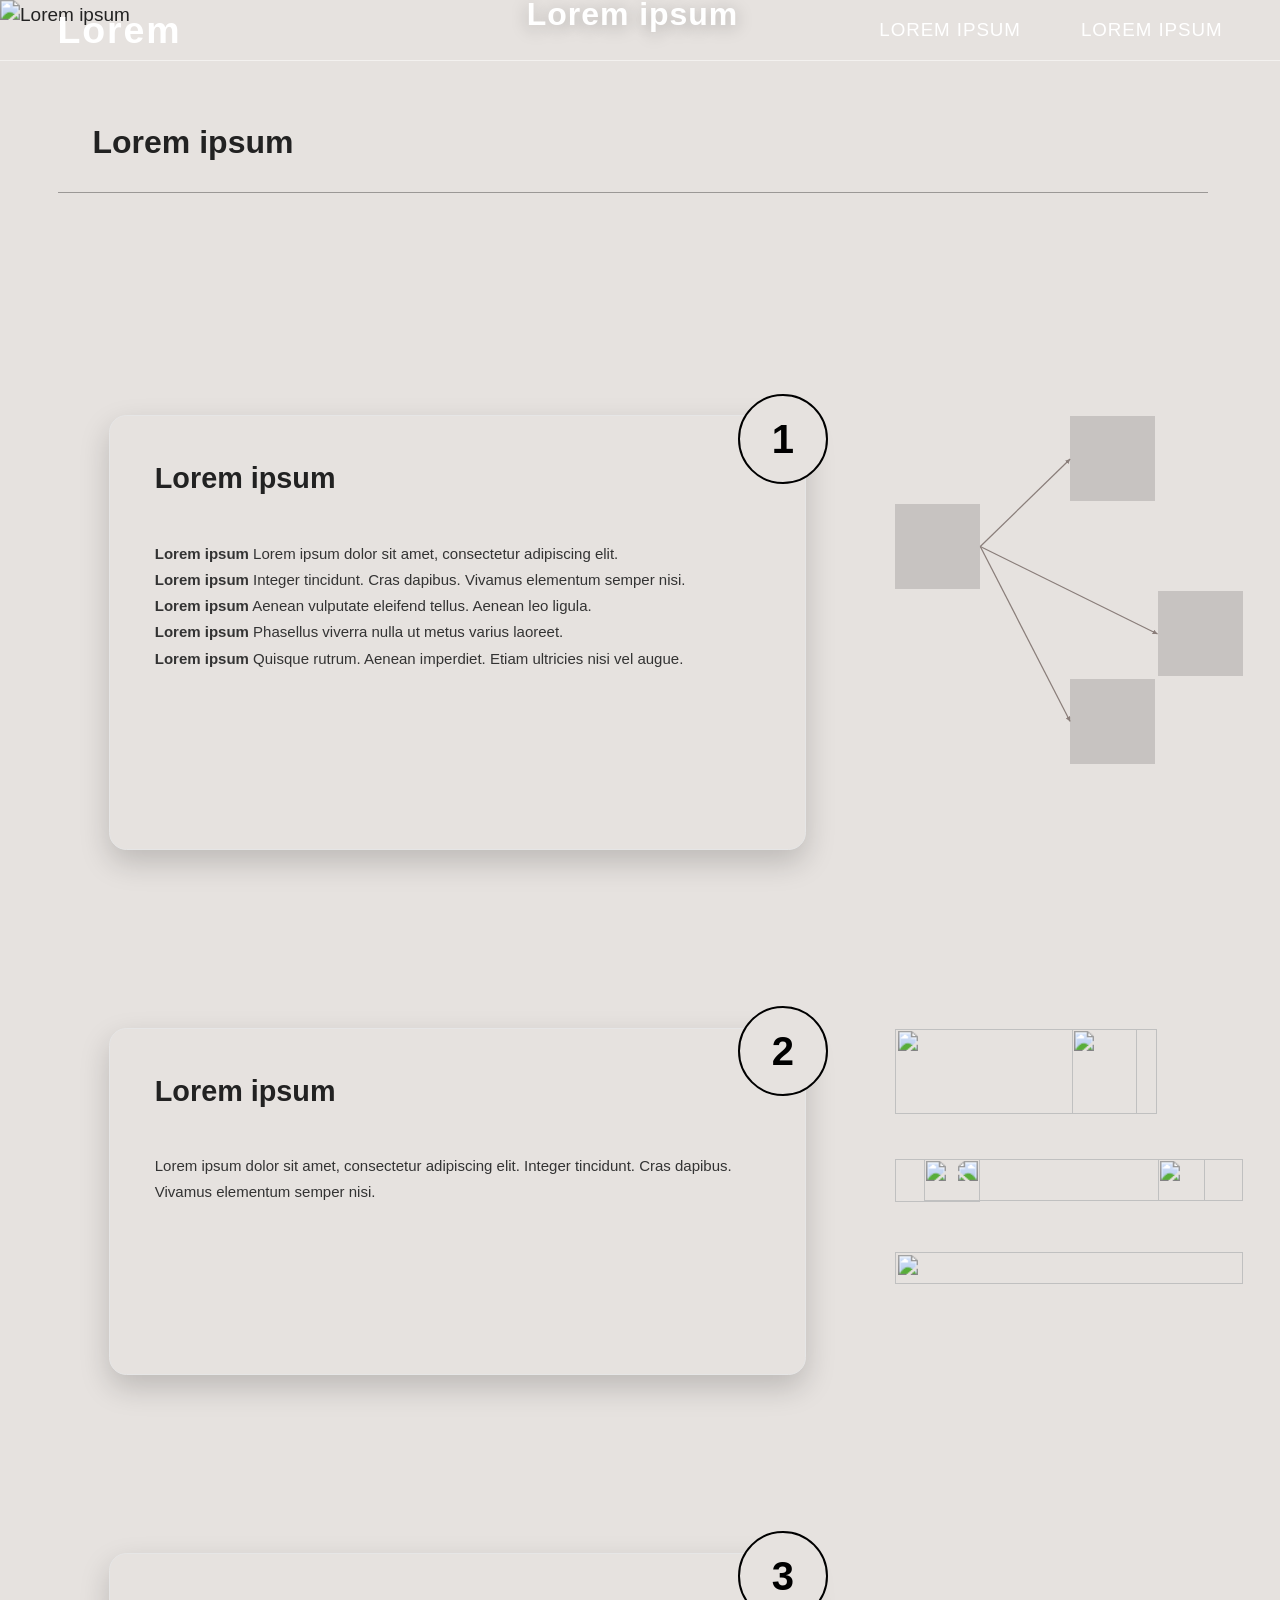
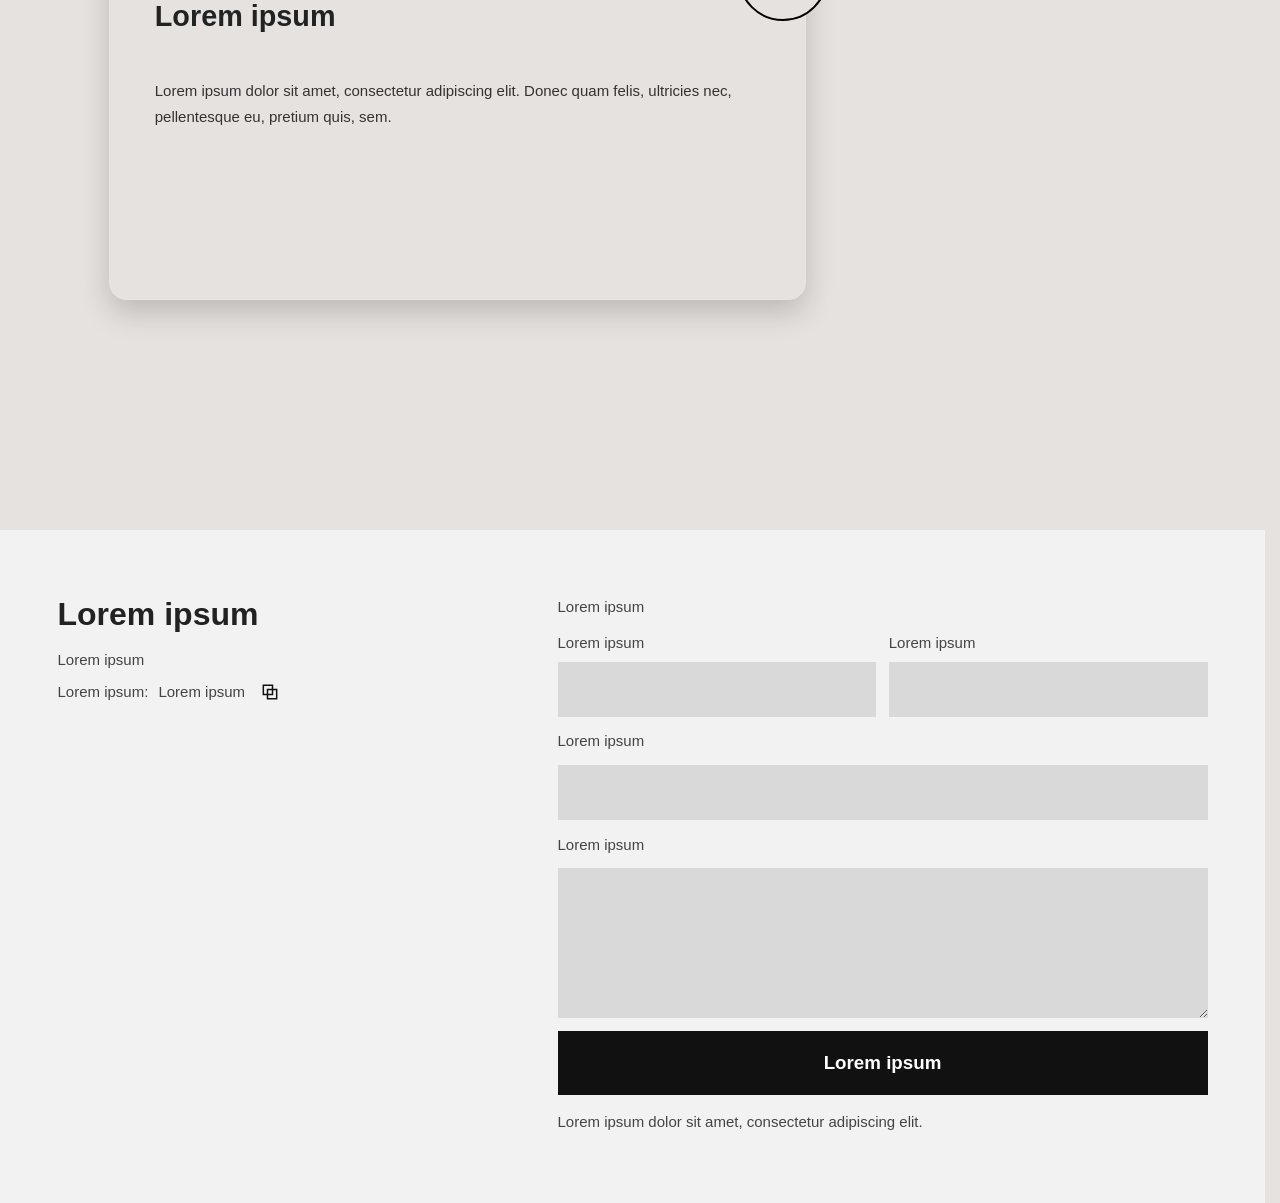
==== index.html @ 359c8516 "masodik probalkozas" ====
﻿<!DOCTYPE html>
<html lang="hu">
  <head>
    <meta charset="UTF-8" />
    <meta name="viewport" content="width=device-width, initial-scale=1.0" />
    <title>Lorem ipsum</title>
    <link rel="stylesheet" href="style.css" />
    
  </head>
  <body id="top">
    <header class="site-header">
      <div class="header-inner">
        <a class="brand" href="#top">Lorem</a>
        <nav class="main-nav" aria-label="Lorem ipsum">
          <a href="#top">Lorem ipsum</a>
          <a href="#top">Lorem ipsum</a>
          <button class="menu-btn" aria-label="Lorem ipsum">
            <span></span>
            <span></span>
          </button>
        </nav>
      </div>
    </header>

    <section class="printing-image-section" aria-label="Lorem ipsum">
      <div class="printing-image-frame">
        <img src="images/kep2.jpg" class="printing-image" alt="Lorem ipsum" />
        <div class="printing-image-fade-overlay" aria-hidden="true"></div>
        <div class="printing-image-overlay">
          <h1 class="hero-title">
            <span class="printing-title-line">
              <span class="printing-title-word">Lorem ipsum</span>
            </span>
          </h1>
        </div>
      </div>
    </section>

    <section class="about-section home-divider-band printing-about" aria-label="Lorem ipsum">
      <div class="container">
        <div class="about-body">
          <div class="about-content home-about-content">
            <div class="printing-feature-reveal" id="feature-reveal-1" aria-hidden="true">
              <div class="printing-feature-grid" aria-label="Lorem ipsum">
                <article class="printing-feature-card"><div class="printing-feature-card-inner"><h3 class="printing-feature-card-title">Lorem ipsum</h3><p class="printing-feature-card-text">Lorem ipsum dolor sit amet, consectetur adipiscing elit. Integer vitae justo sed lorem posuere volutpat.</p><div class="printing-feature-card-media"><img class="printing-feature-card-inline-image" src="portfolio/nyportfolio/flexi1.jpg" alt="Lorem ipsum" /></div></div></article>
                <article class="printing-feature-card"><div class="printing-feature-card-inner"><h3 class="printing-feature-card-title">Lorem ipsum</h3><p class="printing-feature-card-text">Lorem ipsum dolor sit amet, consectetur adipiscing elit. Aenean commodo ligula eget dolor.</p><div class="printing-feature-card-media"><img class="printing-feature-card-inline-image" src="portfolio/nyportfolio/miniatur.jpg" alt="Lorem ipsum" /></div></div></article>
                <article class="printing-feature-card"><div class="printing-feature-card-inner"><h3 class="printing-feature-card-title">Lorem ipsum</h3><p class="printing-feature-card-text">Lorem ipsum dolor sit amet, consectetur adipiscing elit. Donec quam felis, ultricies nec.</p><div class="printing-feature-card-media printing-feature-card-media--placeholder">Lorem ipsum</div></div></article>
              </div>
            </div>

            <div class="printing-feature-reveal" id="feature-reveal-2" aria-hidden="true">
              <div class="printing-feature-grid" aria-label="Lorem ipsum">
                <article class="printing-feature-card"><div class="printing-feature-card-inner"><h3 class="printing-feature-card-title">Lorem ipsum</h3><p class="printing-feature-card-text">Lorem ipsum dolor sit amet, consectetur adipiscing elit. Suspendisse potenti. Sed consequat, massa sed pulvinar.</p><div class="printing-feature-card-media printing-feature-card-media--placeholder">Lorem ipsum</div></div></article>
                <article class="printing-feature-card"><div class="printing-feature-card-inner"><h3 class="printing-feature-card-title">Lorem ipsum</h3><p class="printing-feature-card-text">Lorem ipsum dolor sit amet, consectetur adipiscing elit. Integer vitae justo sed lorem posuere volutpat.</p><div class="printing-feature-card-media"><img class="printing-feature-card-inline-image" src="portfolio/nyportfolio/flexi1.jpg" alt="Lorem ipsum" /></div></div></article>
                <article class="printing-feature-card"><div class="printing-feature-card-inner"><h3 class="printing-feature-card-title">Lorem ipsum</h3><p class="printing-feature-card-text">Lorem ipsum dolor sit amet, consectetur adipiscing elit. Aenean commodo ligula eget dolor.</p><div class="printing-feature-card-media"><img class="printing-feature-card-inline-image" src="portfolio/nyportfolio/miniatur.jpg" alt="Lorem ipsum" /></div></div></article>
              </div>
            </div>

            <div class="printing-feature-reveal" id="feature-reveal-3" aria-hidden="true">
              <div class="printing-feature-grid" aria-label="Lorem ipsum">
                <article class="printing-feature-card"><div class="printing-feature-card-inner"><h3 class="printing-feature-card-title">Lorem ipsum</h3><p class="printing-feature-card-text">Lorem ipsum dolor sit amet, consectetur adipiscing elit. Curabitur ullamcorper ultricies nisi.</p><div class="printing-feature-card-media printing-feature-card-media--placeholder">Lorem ipsum</div></div></article>
                <article class="printing-feature-card"><div class="printing-feature-card-inner"><h3 class="printing-feature-card-title">Lorem ipsum</h3><p class="printing-feature-card-text">Lorem ipsum dolor sit amet, consectetur adipiscing elit. Nam eget dui. Etiam rhoncus.</p><div class="printing-feature-card-media printing-feature-card-media--placeholder">Lorem ipsum</div></div></article>
                <article class="printing-feature-card"><div class="printing-feature-card-inner"><h3 class="printing-feature-card-title">Lorem ipsum</h3><p class="printing-feature-card-text">Lorem ipsum dolor sit amet, consectetur adipiscing elit. Donec sodales sagittis magna.</p><div class="printing-feature-card-media printing-feature-card-media--placeholder">Lorem ipsum</div></div></article>
              </div>
            </div>

            <div class="printing-feature-reveal" id="feature-reveal-4" aria-hidden="true">
              <div class="printing-feature-grid" aria-label="Lorem ipsum">
                <article class="printing-feature-card"><div class="printing-feature-card-inner"><h3 class="printing-feature-card-title">Lorem ipsum</h3><p class="printing-feature-card-text">Lorem ipsum dolor sit amet, consectetur adipiscing elit. Maecenas nec odio et ante tincidunt tempus.</p><div class="printing-feature-card-media printing-feature-card-media--placeholder">Lorem ipsum</div></div></article>
                <article class="printing-feature-card"><div class="printing-feature-card-inner"><h3 class="printing-feature-card-title">Lorem ipsum</h3><p class="printing-feature-card-text">Lorem ipsum dolor sit amet, consectetur adipiscing elit. Fusce vulputate eleifend sapien.</p><div class="printing-feature-card-media printing-feature-card-media--placeholder">Lorem ipsum</div></div></article>
                <article class="printing-feature-card"><div class="printing-feature-card-inner"><h3 class="printing-feature-card-title">Lorem ipsum</h3><p class="printing-feature-card-text">Lorem ipsum dolor sit amet, consectetur adipiscing elit. Phasellus viverra nulla ut metus varius laoreet.</p><div class="printing-feature-card-media printing-feature-card-media--placeholder">Lorem ipsum</div></div></article>
              </div>
            </div>

            <article class="printing-services-title-card">
              <h2 class="printing-services-title">Lorem ipsum</h2>
            </article>
            <div class="printing-process-cards-frame">
            <svg class="printing-process-arrows" aria-hidden="true" preserveAspectRatio="none">
              <defs>
                <marker id="printing-process-arrowhead" markerWidth="5" markerHeight="5" refX="5" refY="2.5" orient="auto" markerUnits="userSpaceOnUse">
                  <path d="M 0 0 L 5 2.5 L 0 5 z" fill="#8A7E7A"></path>
                </marker>
              </defs>
              <line data-arrow="top" marker-end="url(#printing-process-arrowhead)"></line>
              <line data-arrow="middle" marker-end="url(#printing-process-arrowhead)"></line>
              <line data-arrow="bottom" marker-end="url(#printing-process-arrowhead)"></line>
            </svg>
            <article class="printing-feature-card printing-feature-card-wide printing-feature-card-wide-rounded printing-feature-card-wide--parts-placeholder" aria-label="Lorem ipsum">
              <div class="printing-process-square printing-process-square--left" tabindex="0" role="button" aria-label="Lorem ipsum"></div>
              <div class="printing-process-square printing-process-square--right-top" tabindex="0" role="button" aria-label="Lorem ipsum"></div>
              <div class="printing-process-square printing-process-square--right-middle" tabindex="0" role="button" aria-label="Lorem ipsum"></div>
              <div class="printing-process-square printing-process-square--right-bottom" tabindex="0" role="button" aria-label="Lorem ipsum"></div>
              <div class="printing-feature-card-inner">
                <h3 class="printing-feature-card-title">Lorem ipsum</h3>
                <ol class="printing-feature-card-text">
                  <li><strong>Lorem ipsum</strong> Lorem ipsum dolor sit amet, consectetur adipiscing elit.</li>
                  <li><strong>Lorem ipsum</strong> Integer tincidunt. Cras dapibus. Vivamus elementum semper nisi.</li>
                  <li><strong>Lorem ipsum</strong> Aenean vulputate eleifend tellus. Aenean leo ligula.</li>
                  <li><strong>Lorem ipsum</strong> Phasellus viverra nulla ut metus varius laoreet.</li>
                  <li><strong>Lorem ipsum</strong> Quisque rutrum. Aenean imperdiet. Etiam ultricies nisi vel augue.</li>
                </ol>
              </div>
            </article>
            <article class="printing-feature-card printing-feature-card-wide printing-feature-card-wide-rounded printing-feature-card-wide--parts-placeholder printing-feature-card-wide--step-two" aria-label="Lorem ipsum">
              <img class="printing-marker-pattern" src="vektor1.ai" alt="" aria-hidden="true" />
              <img class="printing-marker-pattern printing-marker-pattern--second" src="vektor2.ai" alt="" aria-hidden="true" draggable="false" />
              <img class="printing-marker-pattern printing-marker-pattern--third" src="vektor3.ai" alt="" aria-hidden="true" />
              <img class="printing-marker-pattern printing-marker-pattern--fourth" src="vektor4.ai" alt="" aria-hidden="true" draggable="false" />
              <img class="printing-marker-pattern printing-marker-pattern--fifth" src="vektor4.ai" alt="" aria-hidden="true" draggable="false" />
              <img class="printing-marker-pattern printing-marker-pattern--pencil" src="ceruza1.svg" alt="" aria-hidden="true" />
              <div class="printing-feature-card-inner">
                <h3 class="printing-feature-card-title">Lorem ipsum</h3>
                <p class="printing-feature-card-text">Lorem ipsum dolor sit amet, consectetur adipiscing elit. Integer tincidunt. Cras dapibus. Vivamus elementum semper nisi.</p>
              </div>
            </article>
            <article class="printing-feature-card printing-feature-card-wide printing-feature-card-wide-rounded printing-feature-card-wide--parts-placeholder printing-feature-card-wide--step-three" aria-label="Lorem ipsum">
              <div class="printing-feature-card-inner">
                <h3 class="printing-feature-card-title">Lorem ipsum</h3>
                <p class="printing-feature-card-text">Lorem ipsum dolor sit amet, consectetur adipiscing elit. Donec quam felis, ultricies nec, pellentesque eu, pretium quis, sem.</p>
              </div>
            </article>
            </div>
          </div>
        </div>
      </div>
    </section>

    <footer class="site-footer" id="contact">
      <div class="container footer-grid">
        <div class="footer-inner">
          <h2 class="footer-title">Lorem ipsum</h2>
          <p>Lorem ipsum</p>
          <p class="contact-email-row">Lorem ipsum: <span class="contact-email-text">Lorem ipsum</span>
            <button class="copy-email-btn" type="button" data-copy-email="info@meteor.hu" aria-label="Lorem ipsum">
              <svg class="copy-email-icon" viewBox="0 0 24 24" aria-hidden="true" focusable="false">
                <path d="M9 9h11v11H9z" fill="none" stroke="currentColor" stroke-width="1.8" />
                <path d="M4 4h11v11H4z" fill="none" stroke="currentColor" stroke-width="1.8" />
              </svg>
            </button>
          </p>
        </div>

        <form class="quick-mail-form" data-quick-mail-form data-mail-to="info@meteor.hu">
          <label class="quick-mail-label" for="quick-first-name-printing">Lorem ipsum</label>
          <div class="quick-mail-name-row">
            <div class="quick-mail-name-field">
              <label class="quick-mail-mini-label" for="quick-first-name-printing">Lorem ipsum</label>
              <input class="quick-mail-input" id="quick-first-name-printing" name="firstName" type="text" required />
            </div>
            <div class="quick-mail-name-field">
              <label class="quick-mail-mini-label" for="quick-last-name-printing">Lorem ipsum</label>
              <input class="quick-mail-input" id="quick-last-name-printing" name="lastName" type="text" required />
            </div>
          </div>

          <label class="quick-mail-label" for="quick-email-printing">Lorem ipsum</label>
          <input class="quick-mail-input" id="quick-email-printing" name="email" type="email" required />

          <label class="quick-mail-label" for="quick-message-printing">Lorem ipsum</label>
          <textarea class="quick-mail-input quick-mail-textarea" id="quick-message-printing" name="message" required></textarea>

          <button class="quick-mail-submit" type="submit">Lorem ipsum</button>
          <p class="quick-mail-note">Lorem ipsum dolor sit amet, consectetur adipiscing elit.</p>
        </form>
      </div>
    </footer>
        <script src="script.js" defer></script>
      </body>
</html>
---- style.css ----
@import url("https://api.fontshare.com/v2/css?f[]=satoshi@500&f[]=cabinet-grotesk@800&display=swap");
@import url("./CabinetGrotesk_Complete/Fonts/WEB/css/cabinet-grotesk.css");
@import url("./Satoshi_Complete/Satoshi_Complete/Fonts/WEB/css/satoshi.css");

/* =====================================================
   PLYRHYTHM — STYLES
===================================================== */

:root {
  --font-heading: "Cabinet Grotesk", sans-serif;
  --font-text: "Satoshi", sans-serif;
  --font-size-h1: clamp(2rem, 4vw, 3.2rem);
  --font-size-h2: clamp(1.45rem, 2.3vw, 2.05rem);
  --font-size-h3: clamp(1.2rem, 1.8vw, 1.55rem);
  --font-size-text: clamp(0.95rem, 1.1vw, 1.08rem);
}

html {
  zoom: 1.25;
  scrollbar-gutter: stable;
  scroll-padding-top: 88px;
}

*, *::before, *::after {
  box-sizing: border-box;
  margin: 0;
  padding: 0;
}

body {
  font-family: var(--font-text);
  font-size: var(--font-size-text);
  font-weight: 500;
  background: #f2f2f2;
  color: #222;
  line-height: 1.55;
}

h1,
h2,
h3,
h4,
h5,
h6 {
  font-family: var(--font-heading);
  font-weight: 800;
  line-height: 1.2;
}

h1 {
  font-size: var(--font-size-h1);
}

h2 {
  font-size: var(--font-size-h2);
}

h3,
h4,
h5,
h6 {
  font-size: var(--font-size-h3);
}

p,
a,
li,
button,
input,
textarea,
label {
  font-family: var(--font-text);
  font-weight: 500;
  font-size: var(--font-size-text);
  line-height: 1.55;
}

a { color: inherit; text-decoration: none; }
button { cursor: pointer; }

.container {
  max-width: 1440px;
  margin: 0 auto;
  padding: 0 46px;
  box-sizing: border-box;
}

/* ----- HEADER ----- */

.site-header {
  background: transparent;
  border-bottom: 1px solid rgba(255, 255, 255, 0.5);
  position: fixed;
  top: 0;
  left: 0;
  right: 0;
  z-index: 100;
  transition: background-color 0.16s ease-out, border-color 0.16s ease-out;
}

.site-header.is-scrolled {
  background: #f2f2f2;
}

.site-header .brand {
  color: #ffffff;
  transition: color 0.16s ease-out;
}

.site-header .main-nav a {
  color: #ffffff;
  transition: color 0.16s ease-out;
}

.site-header .menu-btn span {
  background: #ffffff;
  transition: background-color 0.16s ease-out;
}

.site-header.is-scrolled .brand {
  color: #111111;
}

.site-header.is-scrolled .main-nav a {
  color: #222222;
}

.site-header.is-scrolled .menu-btn span {
  background: #222222;
}

.header-inner {
  width: 100%;
  max-width: 1440px;
  margin: 0 auto;
  padding: 0 46px;
  height: 48px;
  display: flex;
  align-items: center;
  justify-content: space-between;
  box-sizing: border-box;
}

.brand {
  display: flex;
  align-items: center;
  gap: 14px;
  font-family: var(--font-heading);
  font-size: 30px;
  font-weight: 800;
  letter-spacing: 0.05em;
  color: #111;
  text-transform: none;
}

.brand-icon { flex-shrink: 0; }

.main-nav {
  display: flex;
  align-items: center;
  gap: 48px;
}

.main-nav a {
  font-size: 15px;
  font-family: var(--font-text);
  font-weight: 500;
  color: #222;
  text-transform: uppercase;
  letter-spacing: 0.05em;
  transition: opacity 0.2s;
}

.main-nav a:hover { opacity: 0.6; }

.menu-btn {
  background: none;
  border: none;
  padding: 0;
  display: none;
  flex-direction: column;
  justify-content: center;
  gap: 6px;
  margin-left: 0;
  width: 24px;
  height: 24px;
}

.menu-btn span {
  display: block;
  width: 24px;
  height: 2px;
  background: #222;
  transition: transform 0.3s ease, opacity 0.3s ease;
  transform-origin: center;
}

.menu-btn.open span:first-child {
  transform: translateY(4px) rotate(45deg);
}

.menu-btn.open span:last-child {
  transform: translateY(-4px) rotate(-45deg);
}

/* ----- MOBILE OVERLAY ----- */

.mobile-overlay {
  display: none;
  position: fixed;
  top: 48px;
  left: 0;
  width: 100%;
  background: transparent;
  z-index: 98;
  transform: translateY(-110%);
  transition: transform 0.35s ease;
  opacity: 0;
  visibility: hidden;
  pointer-events: none;
}

.mobile-overlay.open {
  transform: translateY(0);
  opacity: 1;
  visibility: visible;
  pointer-events: auto;
}

.mobile-nav {
  display: flex;
  flex-direction: column;
  text-transform: none;
  padding: 8px 0;
  gap: 0;
}

.mobile-nav a {
  font-size: 15px;
  font-family: var(--font-text);
  font-weight: 500;
  color: #ffffff;
  text-transform: uppercase;
  padding: 4px 0;
  width: 100%;
  text-align: center;
  transition: opacity 0.2s;
}

.mobile-nav a:hover { opacity: 0.6; }

/* ----- HERO ----- */

.hero {
  position: relative;
  width: 100%;
  height: calc(100vh - 64px - 38px);
  min-height: 640px;
  display: flex;
  align-items: center;
  justify-content: center;
  overflow: hidden;
  background: #000000;
}

.hero-slides {
  position: absolute;
  inset: 0;
}

.hero-video {
  position: absolute;
  inset: 0;
  width: 100%;
  height: 100%;
  object-fit: cover;
  object-position: center;
  display: block;
}

.hero-slide {
  position: absolute;
  inset: 0;
  opacity: 0;
  transition: opacity 0.5s ease;
}

.hero-slide.active {
  opacity: 1;
}

.hero-title {
  font-family: var(--font-heading);
  font-size: 40px;
  font-weight: 800;
  color: #fff;
  text-align: center;
  letter-spacing: 0.03em;
  text-transform: none;
  text-shadow: 0 2px 14px rgba(0,0,0,.28);
  z-index: 1;
  padding: 0 80px;
}

.hero-arrow {
  position: absolute;
  top: 50%;
  transform: translateY(-50%);
  background: none;
  border: 1px solid #fff;
  padding: 8px 18px;
  z-index: 2;
  opacity: 0.85;
  transition: opacity 0.2s;
  line-height: 0;
}

.hero-arrow:hover { opacity: 1; }
.hero-prev { left: 20px; }
.hero-next { right: 20px; }

/* ----- ABOUT ----- */

.about-section {
  padding: 56px 0 48px;
}

.home-divider-band {
  padding: 0;
}

.home-divider-band .container {
  max-width: 1440px;
  padding: 0 46px;
  box-sizing: border-box;
}

.home-divider-band .about-body {
  min-height: 180px;
  padding: 42px 0;
  border: none;
  background: #ebebeb;
}

.about-body {
  display: flex;
  align-items: center;
  gap: 0;
}

.about-socials {
  width: calc(100% / 3);
  flex-shrink: 0;
  display: flex;
  flex-direction: column;
  align-items: center;
  gap: 16px;
}

.about-content {
  flex: 1;
}

.home-about-content {
  max-width: 1000px;
  margin: 0 auto;
}

.about-heading {
  font-family: var(--font-heading);
  font-size: 26px;
  font-weight: 800;
  text-transform: none;
  margin-bottom: 12px;
}

.social-link {
  display: flex;
  align-items: center;
  justify-content: center;
  width: 44px;
  height: 44px;
  transition: opacity 0.2s;
}

.social-link:hover { opacity: 0.5; }

.about-text {
  font-family: var(--font-text);
  font-size: 12px;
  line-height: 1.75;
  color: #333;
  text-align: justify;
}

/* ----- SHARED PORTFOLIO ----- */

.img-ph {
  width: 100%;
  background: #c8c8c8;
}

.item-title {
  font-family: var(--font-heading);
  font-size: 14px;
  font-weight: 800;
  margin: 0;
  color: #fff;
  text-transform: none;
  text-align: center;
  width: 100%;
}

.item-desc {
  font-size: 11px;
  line-height: 1.65;
  color: #444;
}

.item-tag {
  width: 72px;
  height: 16px;
  background: #b4b4b4;
  border-radius: 2px;
  margin-bottom: 10px;
}

/* ----- PORTFOLIO 3-COLUMN ----- */

.portfolio-3 {
  padding: 48px 0 92px;
}

.home-portfolio-strip {
  padding: 0;
}

:root {
  --home-top-box-height: 48px;
  --home-divider-height: 48px;
}

.home-portfolio-strip .container {
  max-width: 1440px;
  margin: 0 auto;
  padding: 0 46px;
  scroll-margin-top: 88px;
}

.home-portfolio-strip .p3-grid {
  display: grid;
  grid-template-columns: repeat(3, 320px);
  justify-content: center;
  gap: 46px;
  width: 1120px;
  max-width: 100%;
  margin: 0 auto;
}

.home-portfolio-strip .p3-item a {
  display: block;
  position: relative;
  padding-top: var(--home-top-box-height);
}

.home-portfolio-strip .p3-item {
  position: relative;
}

.home-portfolio-strip .p3-item a::before {
  content: '';
  position: absolute;
  left: 0;
  right: 0;
  top: 0;
  height: var(--home-top-box-height);
  background: #f2f2f2;
  border: 0;
}

.home-portfolio-strip .p3-item a::after {
  content: attr(data-top-title);
  position: absolute;
  left: 0;
  right: 0;
  top: 0;
  height: var(--home-top-box-height);
  display: flex;
  align-items: center;
  justify-content: flex-start;
  padding: 10px 16px 10px 0;
  color: #000000;
  font-family: var(--font-heading);
  font-size: clamp(1.1rem, 2vw, 2rem);
  font-weight: 800;
  letter-spacing: 0.03em;
  text-transform: none;
  text-align: left;
  z-index: 1;
}

.home-portfolio-strip .home-strip-image {
  aspect-ratio: 1 / 1;
  display: block;
  border-radius: 16px;
  overflow: hidden;
}

.home-portfolio-strip .home-strip-image img {
  display: block;
  width: 100%;
  height: 100%;
  object-fit: cover;
}

.home-portfolio-strip .p3-img .item-title {
  display: none;
}

.home-portfolio-strip .p3-img::after {
  background: transparent;
}

@media (max-width: 1200px) {
  :root {
    --home-top-box-height: 48px;
    --home-divider-height: 96px;
  }

  .home-portfolio-strip .p3-grid {
    grid-template-columns: repeat(2, minmax(0, 1fr));
    width: min(100%, 720px);
  }
}

@media (max-width: 800px) {
  .home-portfolio-strip .p3-grid {
    grid-template-columns: 1fr;
    width: 100%;
  }
}

.p3-grid {
  display: grid;
  grid-template-columns: repeat(3, minmax(0, 1fr));
  gap: 28px;
}

.placeholder-grid {
  grid-template-columns: repeat(4, 1fr);
}

.p3-item {
  display: flex;
  flex-direction: column;
  overflow: hidden;
}

.p3-img {
  aspect-ratio: 1 / 1;
  margin-bottom: 0;
  position: relative;
  display: flex;
  align-items: center;
  justify-content: center;
  overflow: hidden;
  transition: background-size 0.4s ease;
  background-size: cover;
  background-position: center;
}

.p3-item a:hover .p3-img {
  background-size: 106%;
}

.home-portfolio-strip .home-strip-image img {
  transition: transform 0.4s ease;
}

.home-portfolio-strip .p3-item a:hover .home-strip-image img {
  transform: scale(1.04);
}

.p3-img::after {
  content: '';
  position: absolute;
  inset: 0;
  background: rgba(0, 0, 0, 0.7);
  transition: background 0.3s ease;
}

.p3-item a:hover .p3-img::after {
  background: rgba(0, 0, 0, 0);
}

.p3-img .item-title {
  position: relative;
  z-index: 1;
  font-family: var(--font-heading);
  font-size: 15px;
  font-weight: 800;
  letter-spacing: 0.05em;
  text-transform: none;
  transition: opacity 0.3s ease;
}

.p3-item a:hover .p3-img .item-title {
  opacity: 0;
}

/* ----- PORTFOLIO 2-COLUMN ----- */


/* ----- PAGE COVER ----- */

.cover-wrap {
  position: relative;
  display: block;
  margin-bottom: 70vh;
}

.cover-wrap-tight {
  margin-bottom: 32px;
}

.page-cover {
  width: 100%;
  height: auto;
  display: block;
  margin-bottom: 0;
}

.cover-overlay {
  position: absolute;
  top: 18%;
  left: 6%;
  max-width: 330px;
}

.placeholder-gallery {
  padding: 40px 0 0;
}

.placeholder-gallery-spacious {
  padding-bottom: 72px;
}

.placeholder-card {
  width: 100%;
  aspect-ratio: 1 / 1;
  background: #c8c8c8;
  overflow: hidden;
  position: relative;
  background-size: cover;
  background-position: center;
  cursor: pointer;
  isolation: isolate;
}

.placeholder-card::after {
  content: '';
  position: absolute;
  inset: 0;
  background: #e6e2df;
  opacity: 1;
  transition: opacity 0.35s ease;
  pointer-events: none;
  z-index: 1;
}

.placeholder-card img {
  width: 100%;
  height: 100%;
  display: block;
  object-fit: cover;
  transition: filter 0.35s ease, transform 0.35s ease;
}

.gallery-overlay {
  position: absolute;
  inset: 0;
  min-height: 100%;
  padding: 18px;
  display: flex;
  flex-direction: column;
  gap: 8px;
  justify-content: flex-start;
  background: #e6e2df;
  opacity: 1;
  transform: translateY(0);
  transition: background 0.35s ease, opacity 0.35s ease;
  z-index: 2;
}

.placeholder-card:hover .gallery-overlay,
.placeholder-card:focus-visible .gallery-overlay {
  background: transparent;
  opacity: 0;
}

.placeholder-card:hover::after,
.placeholder-card:focus-visible::after {
  opacity: 0;
}

.placeholder-card:hover img,
.placeholder-card:focus-visible img {
  filter: brightness(1);
  transform: scale(1.02);
}

.gallery-overlay .item-title {
  position: relative;
  z-index: 1;
  margin: 0;
  font-family: var(--font-heading);
  font-size: 20px;
  font-weight: 800;
  letter-spacing: 0.02em;
  text-transform: none;
  text-align: left;
  color: #111111;
}

.gallery-overlay .item-caption {
  position: relative;
  z-index: 1;
  margin: 8px 0 0;
  font-family: var(--font-text);
  font-size: 12px;
  line-height: 1.55;
  color: #111111;
}

.gallery-overlay .item-caption-light {
  color: #111111;
}

.gallery-overlay .item-caption-accent {
  color: #111111;
}

.cover-heading {
  margin: 0 0 12px 0;
  font-family: var(--font-heading);
  font-size: 26px;
  font-weight: 800;
  text-transform: none;
  color: #ffffff;
}

.cover-desc {
  margin: 0;
  font-family: var(--font-text);
  margin: 0;
  font-weight: 500;
  line-height: 1.75;
  color: #ffffff;
}

.works-page {
  color: #111111;
}

.works-page-title {
  font-family: var(--font-heading);
  font-weight: 800;
  text-transform: none;
  color: #111111;
}

.works-group + .works-group {
  margin-top: 26px;
}

.works-group-title {
  margin: 0 0 18px 0;
  font-family: var(--font-heading);
  font-size: 1.2rem;
  font-weight: 800;
  text-transform: none;
  color: #222222;
}

.works-grid {
  display: grid;
  grid-template-columns: repeat(4, 1fr);
  gap: 16px;
}

.works-card {
  display: block;
  width: 100%;
  aspect-ratio: 1 / 1;
  background: #d9d9d9;
  background-size: cover;
  background-position: center;
  background-repeat: no-repeat;
  transition: opacity 0.2s ease;
}

.works-card:hover {
  opacity: 0.8;
}

.page-copy-section {
  padding: 56px 0 72px;
}

.page-copy {
  max-width: 760px;
  margin: 0;
  font-family: var(--font-text);
  font-size: 12px;
  font-weight: 500;
  line-height: 1.75;
  color: #333333;
  text-align: justify;
}

/* ----- FOOTER ----- */

.site-footer {
  background: #f2f2f2 !important;
  padding: 52px 0;
}

.footer-grid {
  display: grid;
  grid-template-columns: minmax(240px, 320px) minmax(320px, 520px);
  gap: 48px;
  justify-content: space-between;
  align-items: start;
  max-width: 1440px;
  margin: 0 auto;
  padding: 0 46px;
  box-sizing: border-box;
}

.footer-inner {
  text-align: left;
}

.footer-title {
  font-family: var(--font-heading);
  font-size: clamp(1.1rem, 2vw, 2rem);
  font-weight: 800;
  text-transform: none;
  margin-bottom: 12px;
}

.site-footer p {
  font-family: var(--font-text);
  font-size: 12px;
  font-weight: 500;
  color: #444;
  margin-bottom: 4px;
}

.contact-email-row {
  display: flex;
  align-items: center;
  gap: 8px;
}

.contact-email-text {
  color: inherit;
}

.copy-email-btn {
  display: inline-flex;
  align-items: center;
  justify-content: center;
  width: 24px;
  height: 24px;
  padding: 0;
  border: none;
  background: transparent;
  color: #111111;
  transition: opacity 0.2s ease;
}

.copy-email-btn:hover {
  opacity: 0.65;
}

.copy-email-btn:focus-visible {
  outline: 1px solid #111111;
  outline-offset: 2px;
}

.copy-email-btn.is-copied {
  color: #5c5c5c;
}

.copy-email-icon {
  width: 16px;
  height: 16px;
  display: block;
}

.quick-mail-form {
  display: grid;
  gap: 10px;
  padding: 0;
  background: #f2f2f2 !important;
  border: none;
  box-shadow: none;
}

.footer-form-title {
  margin: 0 0 6px;
  font-family: var(--font-heading);
  font-size: 22px;
  font-weight: 800;
  text-transform: none;
  color: #111111;
}

.quick-mail-label {
  font-family: var(--font-text);
  font-size: 12px;
  color: #444444;
}

.quick-mail-name-row {
  display: grid;
  grid-template-columns: repeat(2, minmax(0, 1fr));
  gap: 10px;
}

.quick-mail-name-field {
  display: grid;
  gap: 6px;
}

.quick-mail-mini-label {
  font-family: var(--font-text);
  font-size: 12px;
  color: #444444;
}

.quick-mail-input {
  width: 100%;
  padding: 12px 14px;
  border: none;
  background: #d9d9d9 !important;
  font-family: var(--font-text);
  font-size: 13px;
  color: #111111;
  border-radius: 0;
  box-shadow: none;
}

.quick-mail-input:focus {
  outline: none;
  background: #d9d9d9 !important;
}

.quick-mail-textarea {
  min-height: 120px;
  resize: vertical;
}

.quick-mail-submit {
  border: none;
  padding: 14px 18px;
  background: #111111 !important;
  color: #ffffff;
  font-family: var(--font-heading);
  font-weight: 800;
  font-size: 15px;
}

.site-footer {
  background: #f2f2f2;
}

.quick-mail-submit:hover {
  opacity: 0.88;
}

.quick-mail-note {
  margin: 2px 0 0;
  font-family: var(--font-text);
  font-size: 12px;
  line-height: 1.55;
  color: #5c5c5c;
}

/* ----- RESPONSIVE ----- */

@media (max-width: 1200px) {
  .header-inner { padding: 0 24px; }
  .main-nav a { display: none; }
  .menu-btn { display: flex; }
  .mobile-overlay { display: block; }
  .works-grid { grid-template-columns: 1fr; }
  .p3-grid { grid-template-columns: 1fr; gap: 32px; }
  .home-portfolio-strip .p3-grid { grid-template-columns: repeat(3, minmax(0, 1fr)); gap: 46px; }
  .p2-grid { grid-template-columns: 1fr; }
  .hero { min-height: 560px; }
  .hero-title { padding: 0 56px; }
  .footer-grid { grid-template-columns: 1fr; gap: 28px; }
}



      :root {
        --line-size: 1px;
        --line-color: #000000;
        --printing-surface: #E6E2DF;
      }

      body {
        margin: 0;
        background: var(--printing-surface);
      }

      html,
      body {
        overflow-x: hidden;
      }

      .printing-image-section {
        width: 100%;
        max-width: none;
        margin: 0 auto;
        padding: 0;
        box-sizing: border-box;
        background: transparent;
      }

      .site-header .header-inner {
        max-width: none;
      }

      .printing-image-frame {
        position: relative;
      }

      .printing-intro-card-grid {
        display: grid;
        grid-template-columns: minmax(0, 1fr) minmax(0, 1fr);
        gap: 46px;
        width: calc(100% - 92px);
        max-width: 1120px;
        margin: 47px auto 0;
      }

      .printing-intro-card {
        min-height: 360px;
        padding: 28px;
        background: var(--printing-surface);
        border-radius: 18px;
        box-shadow: 0 14px 30px rgba(0, 0, 0, 0.14);
        box-sizing: border-box;
      }

      .printing-intro-card--image {
        padding: 0;
        overflow: hidden;
      }

      .printing-intro-card--feature {
        padding: 0;
        background: var(--printing-surface);
      }

      .printing-intro-card--feature-group {
        display: grid;
        grid-template-columns: repeat(2, minmax(0, 1fr));
        gap: 46px;
        width: 100%;
        min-height: 360px;
        background: transparent;
      }

      .printing-intro-small-card {
        min-width: 0;
        padding: 16px;
        background: var(--printing-surface);
        border-radius: 18px;
        box-shadow: 0 14px 30px rgba(0, 0, 0, 0.14);
        box-sizing: border-box;
      }

      .printing-intro-small-card-image {
        display: block;
        width: 100%;
        aspect-ratio: 1 / 1;
        margin-bottom: 18px;
        background: #d8d8d8;
        border-radius: 10px;
        object-fit: cover;
      }

      .printing-intro-small-card h3 {
        margin: 0 0 16px;
        font-size: 20px;
        line-height: 1.1;
      }

      .printing-intro-small-card p {
        margin: 0;
        font-family: var(--font-text);
        font-size: 11px;
        line-height: 1.7;
        color: #333333;
      }

      .printing-intro-card--image img {
        display: block;
        width: 100%;
        height: 100%;
        object-fit: cover;
      }

      .printing-intro-card h2 {
        margin: 0;
        font-size: clamp(1.1rem, 2vw, 2rem);
      }

      .printing-intro-card-copy {
        display: grid;
        gap: 14px;
        align-content: start;
      }

      .printing-intro-card-copy p {
        margin: 0;
        font-family: var(--font-text);
        font-size: 12px;
        line-height: 1.75;
        color: #333333;
      }

      .printing-image {
        display: block;
        width: 100%;
        height: auto;
        object-fit: contain;
        border-radius: 0;
      }

      .printing-image-fade-overlay {
        position: absolute;
        inset: 0;
        background: #000000;
        opacity: 1;
        z-index: 1;
        pointer-events: none;
      }

      .printing-image-fade-overlay.is-faded {
        animation: heroFadeOut 2.3s ease-out forwards;
      }

      @keyframes heroFadeOut {
        0% {
          opacity: 1;
        }

        21.7% {
          opacity: 1;
        }

        56.5% {
          opacity: 0.2;
        }

        100% {
          opacity: 0;
        }
      }

      .printing-image-overlay {
        position: absolute;
        top: 50%;
        left: 50%;
        transform: translate(-50%, -50%);
        width: min(90%, 820px);
        z-index: 2;
        pointer-events: none;
      }

      .printing-image-overlay .hero-title {
        display: flex;
        flex-direction: column;
        align-items: center;
        gap: 6px;
        font-size: clamp(1.1rem, 2vw, 2rem);
        line-height: 1.1;
        padding: 0;
      }

      .printing-title-line {
        display: flex;
        flex-wrap: wrap;
        justify-content: center;
        gap: 0.28em;
      }

      .printing-title-word {
        display: inline-block;
        opacity: 1;
        transform: translateY(0);
        animation: none;
      }

      .printing-title-word:nth-child(1) { animation-delay: 0s; }
      .printing-title-word:nth-child(2) { animation-delay: 0.12s; }
      .printing-title-word:nth-child(3) { animation-delay: 0.24s; }
      .printing-title-word:nth-child(4) { animation-delay: 0.36s; }
      .printing-title-word:nth-child(5) { animation-delay: 0.48s; }
      .printing-title-word:nth-child(6) { animation-delay: 0.6s; }

      .printing-feature-grid {
        display: grid;
        grid-template-columns: repeat(3, 250px);
        justify-content: center;
        gap: 47px;
        width: 844px;
        max-width: 100%;
        margin: 47px auto 0;
        padding: 0 0;
      }

      .printing-services-title {
        margin: 0;
        font-size: clamp(1.1rem, 2vw, 2rem);
      }

      .printing-services-title-card {
        width: 100%;
        margin: 0 auto;
        padding: 28px 28px 24px;
        background: var(--printing-surface);
        border-radius: 0;
        border-bottom: 1px solid rgba(17, 17, 17, 0.35);
        box-sizing: border-box;
      }

      .printing-services-title-card--works {
        margin-bottom: 47px;
      }

      .printing-feature-reveal {
        display: none;
        margin-top: 47px;
        opacity: 0;
        transform: translateY(-16px);
      }

      .printing-feature-reveal.is-open {
        display: block;
        animation: revealCardsIn 0.35s ease-out forwards;
      }

      @keyframes revealCardsIn {
        from {
          opacity: 0;
          transform: translateY(-16px);
        }

        to {
          opacity: 1;
          transform: translateY(0);
        }
      }

      .printing-about .home-about-content {
        max-width: 1120px;
        width: min(1120px, 100%);
        margin: 0 auto;
      }

      .printing-about .home-about-content > .printing-feature-grid {
        margin-top: 47px;
      }

      .printing-about .home-about-content > .printing-feature-card-wide {
        margin-top: 47px;
      }

      .printing-about .home-about-content > .printing-services-title-card--works + .printing-feature-card-wide {
        margin-top: 0;
      }

      .printing-about .home-about-content > .printing-feature-card-wide:first-of-type {
        margin-top: 0;
      }

      .printing-about .about-body {
        background: var(--printing-surface);
        padding-top: 47px;
      }

      .printing-about .container {
        background: var(--printing-surface);
      }

      .site-header.is-scrolled {
        background: #ffffff;
      }

      .printing-about .about-heading {
        width: 100%;
        margin: 0 0 12px;
      }

      .printing-feature-card {
        display: block;
        width: 250px;
        height: 360px;
        max-width: 100%;
        background: #ffffff;
        border: none;
        border-radius: 18px;
        box-shadow: 0 10px 24px rgba(0, 0, 0, 0.18);
        overflow: hidden;
        transition: none;
        cursor: default;
        box-sizing: border-box;
      }

      .printing-feature-card:focus-within {
        background: #ffffff;
      }

      .printing-feature-card.is-expanded {
        background: #ffffff;
      }

      .printing-feature-card:focus-within .printing-feature-card-title,
      .printing-feature-card:focus-within .printing-feature-card-text,
      .printing-feature-card:focus-within .printing-feature-card-meta,
      .printing-feature-card:focus-within .printing-feature-card-media--placeholder,
      .printing-feature-card.is-expanded .printing-feature-card-title,
      .printing-feature-card.is-expanded .printing-feature-card-text,
      .printing-feature-card.is-expanded .printing-feature-card-meta,
      .printing-feature-card.is-expanded .printing-feature-card-media--placeholder {
        color: #000000;
      }

      .printing-feature-card.printing-feature-card-wide {
        border-radius: 0;
      }

      .printing-feature-card.printing-feature-card-wide-rounded {
        border-radius: 18px;
        height: 428px;
        position: relative;
      }

      .printing-feature-card.printing-feature-card-wide-rounded--inverted {
        background: #ffffff;
      }

      .printing-feature-card-wide-rounded--inverted .printing-feature-card-title,
      .printing-feature-card-wide-rounded--inverted .printing-feature-card-text {
        color: #000000;
      }

      .printing-feature-card-wide-rounded--inverted .printing-feature-card-image-placeholder,
      .printing-feature-card-wide-rounded--custom .printing-feature-card-image-placeholder {
        position: absolute;
        top: 36px;
        right: 36px;
        display: block;
        width: 356px;
        height: 356px;
        background: #d8d8d8;
        border: 1px solid #e6e6e6;
        border-radius: 10px;
        box-sizing: border-box;
        object-fit: cover;
      }

      .printing-feature-card-wide-rounded .printing-feature-card-inner {
        padding: 18px;
      }

      .printing-feature-card-wide {
        display: block;
        width: 100%;
        max-width: 1120px;
        height: 420px;
        margin: 47px auto 0;
        background: #ffffff;
        border: none;
        border-radius: 0;
        box-shadow: 0 14px 30px rgba(0, 0, 0, 0.14);
        overflow: hidden;
      }

      .printing-feature-card-wide.printing-feature-card-wide--parts {
        width: 300px;
        max-width: 300px;
        flex: 0 0 300px;
        margin-left: auto;
        margin-right: auto;
      }

      .printing-feature-card-wide.printing-feature-card-wide--parts-placeholder {
        width: 558px;
        max-width: 558px;
        height: 278px;
        margin-left: auto;
        margin-right: auto;
        margin-top: 0;
        background: var(--printing-surface);
        border: 1px solid #e6e6e6;
        border-radius: 14px;
        box-shadow: 0 10px 24px rgba(0, 0, 0, 0.18);
        overflow: visible;
        transform: translateX(-140px);
      }
      .printing-process-cards-frame > .printing-feature-card:first-of-type {
        height: 348px;
      }

      .printing-feature-card-wide.printing-feature-card-wide--parts-placeholder::after {
        content: "1";
        position: absolute;
        top: -18px;
        right: -18px;
        z-index: 2;
        display: grid;
        width: 72px;
        height: 72px;
        place-items: center;
        border-radius: 50%;
        background: var(--printing-surface);
        border: 2px solid #000000;
        color: #000000;
        font-size: 32px;
        font-weight: 700;
        line-height: 1;
      }

      .printing-process-square {
        position: absolute;
        z-index: 2;
        width: calc(70px - 2px);
        height: calc(70px - 2px);
        background: #C7C3C1;
        cursor: grab;
        touch-action: none;
        user-select: none;
      }

      .printing-process-square:active,
      .printing-process-square.is-dragging {
        cursor: grabbing;
      }

      .printing-process-square--left {
        top: 70px;
        left: calc(100% + 70px + 2px);
      }

      .printing-process-square--right-top {
        top: 0;
        left: calc(100% + 210px + 2px);
      }

      .printing-process-square--right-middle {
        top: 140px;
        left: calc(100% + 280px + 2px);
      }

      .printing-process-square--right-bottom {
        top: 210px;
        left: calc(100% + 210px + 2px);
      }

      .printing-process-pattern {
        position: absolute;
        top: 70px;
        left: calc(100% + 70px + 2px);
        z-index: 3;
        display: block;
        width: 68px;
        height: 68px;
        pointer-events: none;
      }

      .printing-process-pattern--second {
        top: 770px;
        left: calc(100% + 140px + 2px);
        width: 68px;
        height: 68px;
      }

      .printing-process-pattern--third {
        top: 700px;
        left: calc(100% + 140px + 2px);
      }

      .printing-process-pattern--fourth {
        top: 649px;
        left: calc(100% + 140px + 2px);
      }

      .printing-marker-pattern {
        position: absolute;
        top: 0;
        left: calc(100% + 70px + 2px);
        z-index: 10001;
        display: block;
        width: 193px;
        height: 68px;
        pointer-events: none;
      }

      .printing-marker-pattern--second {
        top: 0;
        left: calc(100% + 70px + 193px + 70px + 18px - 140px + 2px);
        z-index: 4;
        width: 68px;
        height: 68px;
        cursor: grab;
        pointer-events: auto;
        touch-action: none;
        user-select: none;
      }

      .printing-marker-pattern--second:active,
      .printing-marker-pattern--second.is-dragging {
        cursor: grabbing;
      }

      .printing-marker-pattern--third {
        top: 104px;
        left: calc(100% + 93px + 2px);
        z-index: 10001;
        width: 225px;
        height: 34px;
      }

      .printing-marker-pattern--fourth {
        top: 104px;
        left: calc(100% + 93px + 225px - 38px + 2px);
        z-index: 4;
        width: 68px;
        height: 34px;
        cursor: grab;
        pointer-events: auto;
        touch-action: none;
        user-select: none;
      }

      .printing-marker-pattern--fifth {
        top: 104px;
        left: calc(100% + 93px + 225px - 36px - 212px + 2px);
        z-index: 4;
        width: 68px;
        height: 34px;
        transform: scaleX(-1);
        cursor: grab;
        pointer-events: auto;
        touch-action: none;
        user-select: none;
      }

      .printing-marker-pattern--marker5 {
        top: calc(104px + 70px + 70px);
        left: calc(100% + 93px + 2px - 23px);
        z-index: 1;
        width: 278px;
        height: 34px;
        pointer-events: none;
      }

      .printing-marker-pattern--pencil {
        top: calc(104px + 70px + 5px);
        left: calc(100% + 93px + 2px - 23px);
        z-index: 1;
        width: 278px;
        height: 25px;
        pointer-events: none;
      }

      .printing-marker-pattern--fourth:active,
      .printing-marker-pattern--fourth.is-dragging,
      .printing-marker-pattern--fifth:active,
      .printing-marker-pattern--fifth.is-dragging {
        cursor: grabbing;
      }

      .printing-process-arrows {
        position: absolute;
        inset: 0;
        z-index: 1;
        width: 100%;
        height: 100%;
        overflow: visible;
        pointer-events: none;
      }

      .printing-process-arrows line {
        stroke: #8A7E7A;
        stroke-width: 1;
        vector-effect: non-scaling-stroke;
      }

      .printing-feature-card-wide.printing-feature-card-wide--parts-placeholder.printing-feature-card-wide--step-two::after {
        content: "2";
      }

      .printing-feature-card-wide.printing-feature-card-wide--parts-placeholder.printing-feature-card-wide--step-three::after {
        content: "3";
      }

      .printing-feature-card-wide.printing-feature-card-wide--parts-placeholder.printing-feature-card-wide--step-four::after {
        content: "4";
      }

      .printing-feature-card-wide.printing-feature-card-wide--parts-placeholder + .printing-feature-card-wide.printing-feature-card-wide--parts-placeholder {
        margin-top: 142px;
      }

      .printing-services-title-card + .printing-feature-card-wide.printing-feature-card-wide--parts-placeholder {
        margin-top: 100px;
      }

      .printing-process-cards-frame {
        position: relative;
        width: calc(100vw - 72px);
        margin-left: calc((100% - 100vw + 72px) / 2);
        margin-top: 36px;
        padding: 142px 0 142px;
        border: none;
        border-right: 1px solid #000000;
        border-left: 1px solid #000000;
        box-sizing: border-box;
        background-image:
          linear-gradient(to right, transparent 34px, #E6E2DF 34px, #E6E2DF 36px, transparent 36px),
          linear-gradient(to bottom, transparent 34px, #E6E2DF 34px, #E6E2DF 36px, transparent 36px);
        background-size: 70px 70px;
        background-position: calc(50% - 280px) 106px;
      }

      .printing-feature-card-wide.printing-feature-card-wide--parts-placeholder + .printing-services-title-card--works {
        margin-top: 100px;
      }

      .printing-feature-card-wide.printing-feature-card-wide-rounded.printing-feature-card-wide--parts-placeholder .printing-feature-card-inner {
        width: 100%;
        height: auto;
        max-width: none;
        box-sizing: border-box;
        padding: 36px;
      }

      .printing-feature-card-wide .printing-feature-card-inner {
        padding: 0;
      }

      .printing-feature-card-wide.printing-feature-card-wide-rounded .printing-feature-card-inner {
        width: calc(100% - 410px);
        padding: 18px;
        max-width: none;
        box-sizing: border-box;
      }

      .printing-feature-card-wide.printing-feature-card-wide-rounded.printing-feature-card-wide-rounded--parts .printing-feature-card-inner {
        width: calc(100% - 36px);
      }

      .printing-feature-card-wide-rounded .printing-feature-card-inner > .printing-feature-card-title {
        margin-left: 18px;
        margin-top: 18px;
      }

      .printing-feature-card-wide-rounded .printing-feature-card-inner > .printing-feature-card-text {
        margin-left: 18px;
      }

      .printing-feature-card-wide.printing-feature-card-wide-rounded.printing-feature-card-wide--parts-placeholder .printing-feature-card-inner > .printing-feature-card-title,
      .printing-feature-card-wide.printing-feature-card-wide-rounded.printing-feature-card-wide--parts-placeholder .printing-feature-card-inner > .printing-feature-card-text {
        margin-left: 0;
      }

      .printing-feature-card-wide.printing-feature-card-wide-rounded.printing-feature-card-wide--parts-placeholder .printing-feature-card-inner > .printing-feature-card-title {
        margin-top: 0;
      }

      .printing-process-cards-frame > .printing-feature-card .printing-feature-card-title {
        margin-bottom: 36px;
      }

      .printing-feature-card-wide-rounded .printing-feature-card-mini-list {
        display: grid;
        grid-template-rows: repeat(2, 108px);
        gap: 18px;
        width: calc(100% - 18px);
        flex: 0 0 auto;
        min-height: 0;
        margin-top: auto;
      }

      .printing-feature-card-wide-rounded--flexi .printing-feature-card-mini-list {
        grid-template-rows: repeat(2, 108px);
      }

      .printing-feature-card-wide-rounded--flexi > .printing-feature-card-inner > .printing-feature-card-text {
        padding-bottom: 18px;
      }

      .printing-feature-card-wide-rounded .printing-feature-card-mini {
        display: flex;
        align-items: center;
        position: relative;
        top: -18px;
        left: 18px;
        gap: 18px;
        width: 100%;
        min-height: 108px;
        padding: 18px;
        padding-left: 18px;
        background: var(--printing-surface);
        border: 1px solid #e6e6e6;
        border-radius: 14px;
        box-shadow: 0 10px 24px rgba(0, 0, 0, 0.18);
        box-sizing: border-box;
      }

      .printing-feature-card-wide-rounded--product .printing-feature-card-mini {
        box-shadow: 0 10px 24px rgba(0, 0, 0, 0.18);
        z-index: 1;
      }

      .printing-feature-card-wide-rounded--inverted .printing-feature-card-mini {
        background: #ffffff;
        border-color: #e6e6e6;
        box-shadow: 0 10px 24px rgba(0, 0, 0, 0.18);
      }

      .printing-feature-card-wide-rounded--inverted .printing-feature-card-mini .printing-feature-card-title,
      .printing-feature-card-wide-rounded--inverted .printing-feature-card-mini .printing-feature-card-text {
        color: #000000;
      }

      .printing-feature-card-wide-rounded .printing-feature-card-mini-image {
        display: block;
        width: 72px;
        height: 72px;
        flex: 0 0 72px;
        background: #bcbcbc;
        border-radius: 8px;
        box-sizing: border-box;
        object-fit: cover;
      }

      .printing-feature-card-wide-rounded .printing-feature-card-mini-copy {
        min-width: 0;
        flex: 1;
      }

      .printing-feature-card-wide-rounded .printing-feature-card-mini-copy .printing-feature-card-title {
        margin-bottom: 8px;
        font-size: 18px;
        line-height: 1.15;
      }

      .printing-feature-card-wide-rounded .printing-feature-card-mini-copy .printing-feature-card-text {
        font-size: 11px;
        line-height: 1.5;
      }

      .printing-feature-card-wide-rounded .printing-feature-card-side-image {
        position: absolute;
        top: 36px;
        left: calc(100% - 392px);
        display: block;
        width: 200px;
        height: 200px;
        border-radius: 10px;
        background: #d8d8d8;
        border: 1px solid #e6e6e6;
        box-sizing: border-box;
        object-fit: cover;
        box-shadow: 0 3px 8px rgba(0, 0, 0, 0.05);
      }

      .printing-feature-card-wide-rounded .printing-feature-card-side-image--bottom-left {
        top: auto;
        right: 36px;
        bottom: 36px;
        left: auto;
        border-radius: 10px;
      }

      .printing-feature-card-wide-rounded--product .printing-feature-card-side-image {
        box-shadow: 0 10px 24px rgba(0, 0, 0, 0.18);
        z-index: 1;
      }

      .printing-feature-card-wide-rounded--product {
        overflow: visible;
      }

      .printing-feature-card-wide-rounded--scroll-reveal {
        opacity: 0;
        transform: translateY(24px);
        transition: opacity 0.7s ease-out, transform 0.7s ease-out;
      }

      .printing-feature-card-wide-rounded--scroll-reveal.is-visible {
        opacity: 1;
        transform: translateY(0);
      }

      .printing-feature-card-image--scroll-fade {
        opacity: 1;
      }

      .printing-feature-card-image--scroll-fade.is-visible {
        opacity: 1;
      }

      .printing-feature-card-wide-rounded--product .printing-feature-card-side-image--mirrored-copy {
        top: auto;
        right: auto;
        bottom: 36px;
        left: calc(100% - 548px);
        transform: scaleX(-1);
      }

      .printing-feature-card-wide-rounded--product .printing-feature-card-side-image--laputa-copy {
        top: auto;
        right: auto;
        bottom: 36px;
        left: 272px;
      }

      .printing-feature-card-wide-rounded--custom .printing-feature-card-side-image--laputa-copy {
        width: 420px;
        left: 272px;
      }

      .printing-feature-card-wide-rounded--product .printing-feature-card-side-image--ny12-copy {
        top: auto;
        right: auto;
        bottom: 36px;
        left: 36px;
      }

      .printing-feature-card-wide-rounded--custom .printing-feature-card-side-image--middle-placeholder {
        top: auto;
        right: auto;
        bottom: 36px;
        left: 272px;
        width: 490px;
        max-width: 490px;
        height: 280px;
      }

      .printing-feature-card-wide-rounded--custom .printing-feature-card-side-image--right-large {
        top: auto;
        right: 36px;
        bottom: 36px;
        left: auto;
        width: 356px;
        height: 356px;
        z-index: 1;
      }

      .printing-feature-card-wide--step-two .printing-marker-pattern:not(.printing-marker-pattern--second):not(.printing-marker-pattern--fourth):not(.printing-marker-pattern--fifth),
      .printing-feature-card-wide--step-two .printing-process-pattern {
        z-index: 1;
      }

      .printing-feature-card-wide--step-two .printing-marker-pattern--second,
      .printing-feature-card-wide--step-two .printing-marker-pattern--fourth,
      .printing-feature-card-wide--step-two .printing-marker-pattern--fifth {
        z-index: 10;
      }

      .printing-feature-card-wide--step-two .printing-marker-pattern--second.is-dragging,
      .printing-feature-card-wide--step-two .printing-marker-pattern--fourth.is-dragging,
      .printing-feature-card-wide--step-two .printing-marker-pattern--fifth.is-dragging {
        z-index: 100;
      }

      .printing-feature-card-inner--image-only {
        padding: 0;
        position: relative;
      }

      .printing-feature-card-wide .printing-feature-card-image {
        display: block;
        width: 100%;
        height: 100%;
        object-fit: cover;
        object-position: center;
      }

      .printing-feature-card-inner--image-only .printing-feature-card-image {
        width: 100%;
        height: 100%;
        object-fit: cover;
        object-position: center;
      }

      .printing-feature-card--ido .printing-feature-card-image {
        width: 100%;
        height: 100%;
        object-fit: cover;
        object-position: center;
      }

      .printing-feature-card-image-caption {
        position: absolute;
        top: 36px;
        left: 36px;
        width: 25%;
        box-sizing: border-box;
        z-index: 1;
        display: flex;
        flex-direction: column;
        gap: 4px;
        pointer-events: none;
        text-shadow: 0 2px 10px rgba(0, 0, 0, 0.45);
      }

      .printing-feature-card-image-caption h3,
      .printing-feature-card-image-caption p {
        margin: 0;
        color: #ffffff;
      }

      .printing-feature-card-image-caption h3 {
        font-size: var(--font-size-h3);
        font-weight: 600;
        letter-spacing: 0.02em;
      }

      .printing-feature-card-image-caption p {
        font-size: 12px;
        line-height: 1.4;
        opacity: 0.95;
      }

      .printing-feature-card-inner {
        display: flex;
        flex-direction: column;
        justify-content: flex-start;
        width: 100%;
        height: 100%;
        padding: 18px;
      }

      .printing-feature-card-title,
      .printing-feature-card-text,
      .printing-feature-card-meta {
        margin: 0;
      }

      .printing-feature-card-title {
        margin-bottom: 12px;
      }

      .printing-feature-card-media {
        display: flex;
        align-items: center;
        justify-content: center;
        width: 100%;
        height: 140px;
        margin-top: auto;
        border-radius: 12px;
        overflow: hidden;
        background: linear-gradient(135deg, #e8e8e8 0%, #d6d6d6 100%);
        border: 1px solid rgba(0, 0, 0, 0.08);
      }

      .printing-feature-card-media--placeholder {
        color: #555555;
        font-family: var(--font-text);
        font-size: 12px;
        letter-spacing: 0.08em;
        text-transform: uppercase;
      }

      .printing-feature-card-inline-image {
        display: block;
        width: 100%;
        height: 100%;
        object-fit: cover;
      }

      .printing-feature-card-text {
        font-family: var(--font-text);
        font-size: 12px;
        line-height: 1.75;
        color: #333333;
        text-align: left;
      }

      .printing-process-cards-frame > .printing-feature-card:first-of-type .printing-feature-card-text {
        font-size: 12px;
        line-height: 1.75;
        margin: 0;
        padding-left: 0;
        list-style: none;
      }

      .printing-process-cards-frame > .printing-feature-card:first-of-type .printing-feature-card-text li {
        font-size: 12px;
        line-height: 1.75;
      }

      .printing-feature-card-meta {
        display: flex;
        flex-wrap: wrap;
        gap: 8px;
        margin-top: auto;
        padding-top: 12px;
        align-content: flex-end;
      }

      .printing-feature-chip {
        display: inline-flex;
        align-items: center;
        padding: 8px 14px;
        border-radius: 999px;
        background: #28374F;
        color: #ffffff;
        font-family: var(--font-text);
        font-size: 11px;
        line-height: 1.2;
      }

      @keyframes printingTitleReveal {
        from {
          opacity: 0;
          transform: translateY(28px);
        }

        to {
          opacity: 1;
          transform: translateY(0);
        }
      }

      @media (max-width: 1200px) {
        .printing-feature-grid {
          grid-template-columns: repeat(2, minmax(0, 1fr));
          width: min(100%, 760px);
        }

      }

      @media (max-width: 900px) {
        .printing-image-section {
          margin-top: 0;
          padding: 0;
        }

        .printing-feature-grid {
          grid-template-columns: 1fr;
          width: 100%;
        }

        .printing-feature-card,
        .printing-feature-card-wide {
          width: 100%;
          height: auto;
          min-height: 320px;
        }

      }
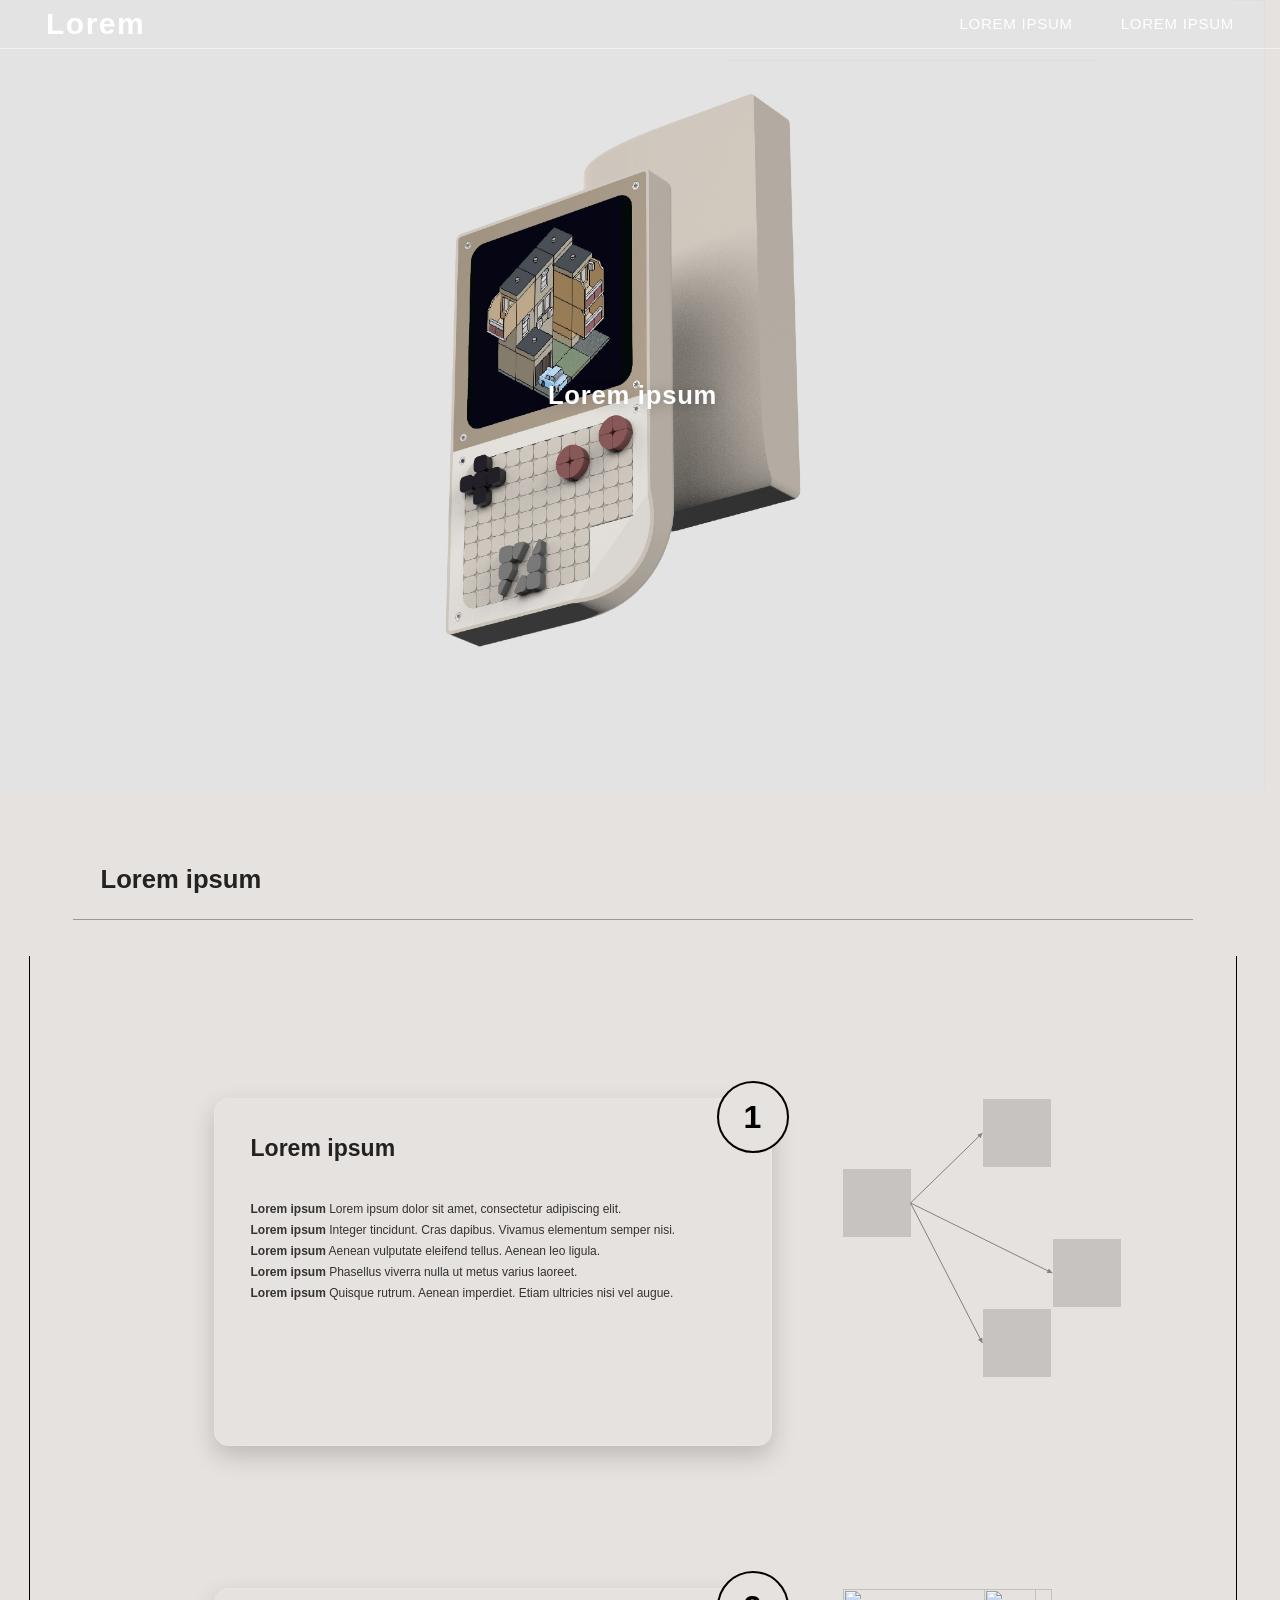
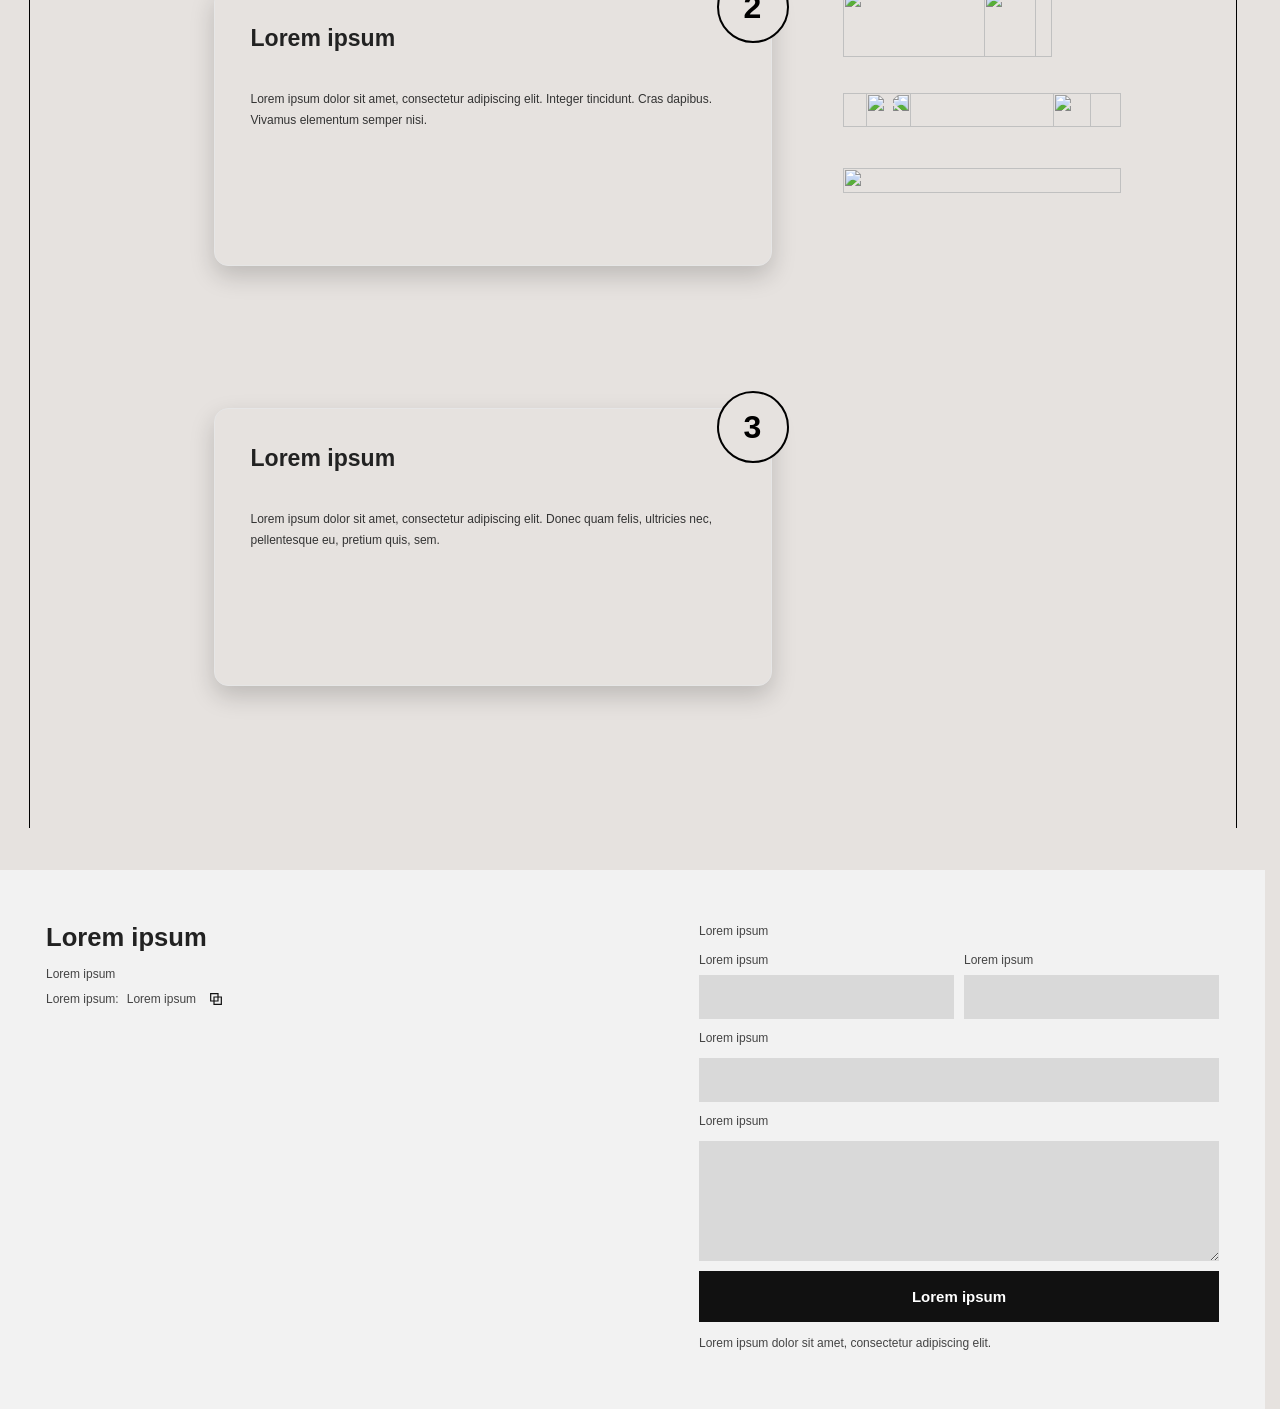
==== commit bcfded6d: "Add files via upload" ====
--- a/index.html
+++ b/index.html
@@ -2,7 +2,7 @@
 <html lang="hu">
   <head>
     <meta charset="UTF-8" />
-    <meta name="viewport" content="width=device-width, initial-scale=1.0" />
+    <meta name="viewport" content="width=device-width, initial-scale=1.0, maximum-scale=1.0, user-scalable=no" />
     <title>Lorem ipsum</title>
     <link rel="stylesheet" href="style.css" />
     
--- a/style.css
+++ b/style.css
@@ -16,7 +16,7 @@
 }
 
 html {
-  zoom: 1.25;
+  zoom: 1;
   scrollbar-gutter: stable;
   scroll-padding-top: 88px;
 }
@@ -2072,4 +2072,118 @@
         }
 
       }
+
+      @media (max-width: 600px) {
+        html {
+          zoom: 1;
+          scroll-padding-top: 60px;
+        }
+
+        .container,
+        .header-inner {
+          padding-left: 16px;
+          padding-right: 16px;
+        }
+
+        .header-inner {
+          height: 56px;
+        }
+
+        .mobile-overlay {
+          top: 56px;
+        }
+
+        .printing-image {
+          min-height: 280px;
+          object-fit: cover;
+        }
+
+        .printing-image-overlay {
+          width: calc(100% - 32px);
+        }
+
+        .printing-feature-reveal {
+          display: block;
+          margin-top: 47px;
+          opacity: 1;
+          transform: none;
+        }
+
+        .printing-about .home-about-content {
+          zoom: 1;
+        }
+
+        .printing-feature-grid {
+          display: grid;
+          grid-template-columns: 1fr;
+          gap: 20px;
+          width: 100%;
+          max-width: 100%;
+          margin: 24px auto 0;
+        }
+
+        .printing-feature-card {
+          width: 100%;
+          max-width: 100%;
+          min-width: 0;
+          height: auto;
+          min-height: 0;
+          margin: 0;
+          transform: none;
+        }
+
+        .printing-feature-card-inner {
+          height: auto;
+          min-height: 0;
+          padding: 18px;
+        }
+
+        .printing-feature-card-title {
+          margin-bottom: 8px;
+          font-size: 20px;
+          line-height: 1.15;
+        }
+
+        .printing-feature-card-text {
+          font-size: 14px;
+          line-height: 1.5;
+        }
+
+        .printing-feature-card-media {
+          height: 180px;
+          margin-top: 18px;
+        }
+
+        .printing-feature-card-inline-image {
+          width: 100%;
+          height: 100%;
+          object-fit: cover;
+        }
+
+        .printing-process-cards-frame {
+          width: calc(100vw - 72px);
+          margin-left: calc((100% - 100vw + 72px) / 2);
+          padding: 142px 0;
+        }
+
+        .printing-process-arrows,
+        .printing-process-square,
+        .printing-marker-pattern {
+          display: block;
+        }
+
+        .printing-services-title-card {
+          padding: 20px 0;
+        }
+
+        .footer-grid {
+          padding-left: 16px;
+          padding-right: 16px;
+        }
+
+        .quick-mail-name-row {
+          grid-template-columns: 1fr;
+          gap: 12px;
+        }
+      }
     
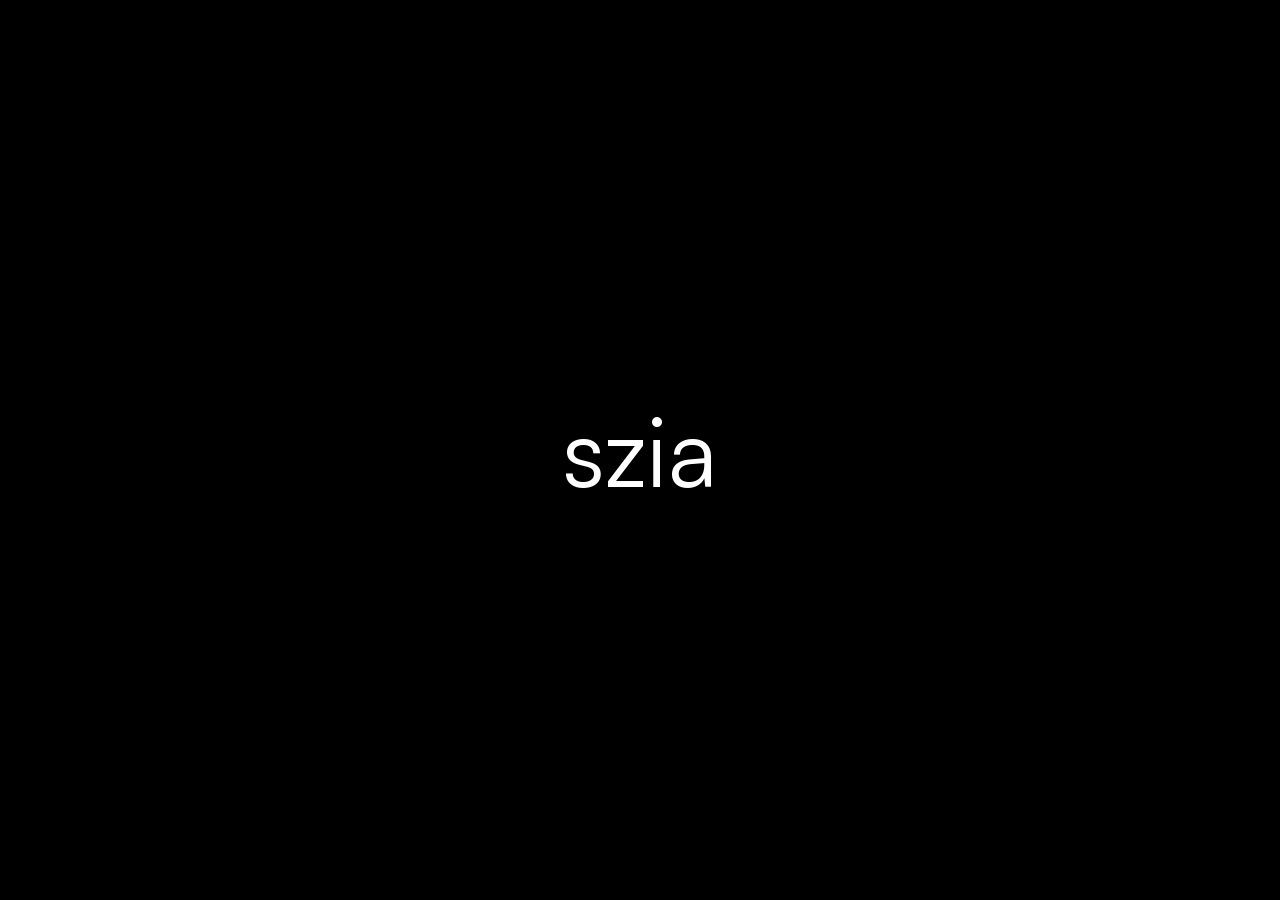
==== commit 6b8462e7: "Add files via upload" ====
--- a/index.html
+++ b/index.html
@@ -1,172 +1,14 @@
-﻿<!DOCTYPE html>
+<!doctype html>
 <html lang="hu">
-  <head>
-    <meta charset="UTF-8" />
-    <meta name="viewport" content="width=device-width, initial-scale=1.0, maximum-scale=1.0, user-scalable=no" />
-    <title>Lorem ipsum</title>
-    <link rel="stylesheet" href="style.css" />
-    
-  </head>
-  <body id="top">
-    <header class="site-header">
-      <div class="header-inner">
-        <a class="brand" href="#top">Lorem</a>
-        <nav class="main-nav" aria-label="Lorem ipsum">
-          <a href="#top">Lorem ipsum</a>
-          <a href="#top">Lorem ipsum</a>
-          <button class="menu-btn" aria-label="Lorem ipsum">
-            <span></span>
-            <span></span>
-          </button>
-        </nav>
-      </div>
-    </header>
-
-    <section class="printing-image-section" aria-label="Lorem ipsum">
-      <div class="printing-image-frame">
-        <img src="images/kep2.jpg" class="printing-image" alt="Lorem ipsum" />
-        <div class="printing-image-fade-overlay" aria-hidden="true"></div>
-        <div class="printing-image-overlay">
-          <h1 class="hero-title">
-            <span class="printing-title-line">
-              <span class="printing-title-word">Lorem ipsum</span>
-            </span>
-          </h1>
-        </div>
-      </div>
-    </section>
-
-    <section class="about-section home-divider-band printing-about" aria-label="Lorem ipsum">
-      <div class="container">
-        <div class="about-body">
-          <div class="about-content home-about-content">
-            <div class="printing-feature-reveal" id="feature-reveal-1" aria-hidden="true">
-              <div class="printing-feature-grid" aria-label="Lorem ipsum">
-                <article class="printing-feature-card"><div class="printing-feature-card-inner"><h3 class="printing-feature-card-title">Lorem ipsum</h3><p class="printing-feature-card-text">Lorem ipsum dolor sit amet, consectetur adipiscing elit. Integer vitae justo sed lorem posuere volutpat.</p><div class="printing-feature-card-media"><img class="printing-feature-card-inline-image" src="portfolio/nyportfolio/flexi1.jpg" alt="Lorem ipsum" /></div></div></article>
-                <article class="printing-feature-card"><div class="printing-feature-card-inner"><h3 class="printing-feature-card-title">Lorem ipsum</h3><p class="printing-feature-card-text">Lorem ipsum dolor sit amet, consectetur adipiscing elit. Aenean commodo ligula eget dolor.</p><div class="printing-feature-card-media"><img class="printing-feature-card-inline-image" src="portfolio/nyportfolio/miniatur.jpg" alt="Lorem ipsum" /></div></div></article>
-                <article class="printing-feature-card"><div class="printing-feature-card-inner"><h3 class="printing-feature-card-title">Lorem ipsum</h3><p class="printing-feature-card-text">Lorem ipsum dolor sit amet, consectetur adipiscing elit. Donec quam felis, ultricies nec.</p><div class="printing-feature-card-media printing-feature-card-media--placeholder">Lorem ipsum</div></div></article>
-              </div>
-            </div>
-
-            <div class="printing-feature-reveal" id="feature-reveal-2" aria-hidden="true">
-              <div class="printing-feature-grid" aria-label="Lorem ipsum">
-                <article class="printing-feature-card"><div class="printing-feature-card-inner"><h3 class="printing-feature-card-title">Lorem ipsum</h3><p class="printing-feature-card-text">Lorem ipsum dolor sit amet, consectetur adipiscing elit. Suspendisse potenti. Sed consequat, massa sed pulvinar.</p><div class="printing-feature-card-media printing-feature-card-media--placeholder">Lorem ipsum</div></div></article>
-                <article class="printing-feature-card"><div class="printing-feature-card-inner"><h3 class="printing-feature-card-title">Lorem ipsum</h3><p class="printing-feature-card-text">Lorem ipsum dolor sit amet, consectetur adipiscing elit. Integer vitae justo sed lorem posuere volutpat.</p><div class="printing-feature-card-media"><img class="printing-feature-card-inline-image" src="portfolio/nyportfolio/flexi1.jpg" alt="Lorem ipsum" /></div></div></article>
-                <article class="printing-feature-card"><div class="printing-feature-card-inner"><h3 class="printing-feature-card-title">Lorem ipsum</h3><p class="printing-feature-card-text">Lorem ipsum dolor sit amet, consectetur adipiscing elit. Aenean commodo ligula eget dolor.</p><div class="printing-feature-card-media"><img class="printing-feature-card-inline-image" src="portfolio/nyportfolio/miniatur.jpg" alt="Lorem ipsum" /></div></div></article>
-              </div>
-            </div>
-
-            <div class="printing-feature-reveal" id="feature-reveal-3" aria-hidden="true">
-              <div class="printing-feature-grid" aria-label="Lorem ipsum">
-                <article class="printing-feature-card"><div class="printing-feature-card-inner"><h3 class="printing-feature-card-title">Lorem ipsum</h3><p class="printing-feature-card-text">Lorem ipsum dolor sit amet, consectetur adipiscing elit. Curabitur ullamcorper ultricies nisi.</p><div class="printing-feature-card-media printing-feature-card-media--placeholder">Lorem ipsum</div></div></article>
-                <article class="printing-feature-card"><div class="printing-feature-card-inner"><h3 class="printing-feature-card-title">Lorem ipsum</h3><p class="printing-feature-card-text">Lorem ipsum dolor sit amet, consectetur adipiscing elit. Nam eget dui. Etiam rhoncus.</p><div class="printing-feature-card-media printing-feature-card-media--placeholder">Lorem ipsum</div></div></article>
-                <article class="printing-feature-card"><div class="printing-feature-card-inner"><h3 class="printing-feature-card-title">Lorem ipsum</h3><p class="printing-feature-card-text">Lorem ipsum dolor sit amet, consectetur adipiscing elit. Donec sodales sagittis magna.</p><div class="printing-feature-card-media printing-feature-card-media--placeholder">Lorem ipsum</div></div></article>
-              </div>
-            </div>
-
-            <div class="printing-feature-reveal" id="feature-reveal-4" aria-hidden="true">
-              <div class="printing-feature-grid" aria-label="Lorem ipsum">
-                <article class="printing-feature-card"><div class="printing-feature-card-inner"><h3 class="printing-feature-card-title">Lorem ipsum</h3><p class="printing-feature-card-text">Lorem ipsum dolor sit amet, consectetur adipiscing elit. Maecenas nec odio et ante tincidunt tempus.</p><div class="printing-feature-card-media printing-feature-card-media--placeholder">Lorem ipsum</div></div></article>
-                <article class="printing-feature-card"><div class="printing-feature-card-inner"><h3 class="printing-feature-card-title">Lorem ipsum</h3><p class="printing-feature-card-text">Lorem ipsum dolor sit amet, consectetur adipiscing elit. Fusce vulputate eleifend sapien.</p><div class="printing-feature-card-media printing-feature-card-media--placeholder">Lorem ipsum</div></div></article>
-                <article class="printing-feature-card"><div class="printing-feature-card-inner"><h3 class="printing-feature-card-title">Lorem ipsum</h3><p class="printing-feature-card-text">Lorem ipsum dolor sit amet, consectetur adipiscing elit. Phasellus viverra nulla ut metus varius laoreet.</p><div class="printing-feature-card-media printing-feature-card-media--placeholder">Lorem ipsum</div></div></article>
-              </div>
-            </div>
-
-            <article class="printing-services-title-card">
-              <h2 class="printing-services-title">Lorem ipsum</h2>
-            </article>
-            <div class="printing-process-cards-frame">
-            <svg class="printing-process-arrows" aria-hidden="true" preserveAspectRatio="none">
-              <defs>
-                <marker id="printing-process-arrowhead" markerWidth="5" markerHeight="5" refX="5" refY="2.5" orient="auto" markerUnits="userSpaceOnUse">
-                  <path d="M 0 0 L 5 2.5 L 0 5 z" fill="#8A7E7A"></path>
-                </marker>
-              </defs>
-              <line data-arrow="top" marker-end="url(#printing-process-arrowhead)"></line>
-              <line data-arrow="middle" marker-end="url(#printing-process-arrowhead)"></line>
-              <line data-arrow="bottom" marker-end="url(#printing-process-arrowhead)"></line>
-            </svg>
-            <article class="printing-feature-card printing-feature-card-wide printing-feature-card-wide-rounded printing-feature-card-wide--parts-placeholder" aria-label="Lorem ipsum">
-              <div class="printing-process-square printing-process-square--left" tabindex="0" role="button" aria-label="Lorem ipsum"></div>
-              <div class="printing-process-square printing-process-square--right-top" tabindex="0" role="button" aria-label="Lorem ipsum"></div>
-              <div class="printing-process-square printing-process-square--right-middle" tabindex="0" role="button" aria-label="Lorem ipsum"></div>
-              <div class="printing-process-square printing-process-square--right-bottom" tabindex="0" role="button" aria-label="Lorem ipsum"></div>
-              <div class="printing-feature-card-inner">
-                <h3 class="printing-feature-card-title">Lorem ipsum</h3>
-                <ol class="printing-feature-card-text">
-                  <li><strong>Lorem ipsum</strong> Lorem ipsum dolor sit amet, consectetur adipiscing elit.</li>
-                  <li><strong>Lorem ipsum</strong> Integer tincidunt. Cras dapibus. Vivamus elementum semper nisi.</li>
-                  <li><strong>Lorem ipsum</strong> Aenean vulputate eleifend tellus. Aenean leo ligula.</li>
-                  <li><strong>Lorem ipsum</strong> Phasellus viverra nulla ut metus varius laoreet.</li>
-                  <li><strong>Lorem ipsum</strong> Quisque rutrum. Aenean imperdiet. Etiam ultricies nisi vel augue.</li>
-                </ol>
-              </div>
-            </article>
-            <article class="printing-feature-card printing-feature-card-wide printing-feature-card-wide-rounded printing-feature-card-wide--parts-placeholder printing-feature-card-wide--step-two" aria-label="Lorem ipsum">
-              <img class="printing-marker-pattern" src="vektor1.ai" alt="" aria-hidden="true" />
-              <img class="printing-marker-pattern printing-marker-pattern--second" src="vektor2.ai" alt="" aria-hidden="true" draggable="false" />
-              <img class="printing-marker-pattern printing-marker-pattern--third" src="vektor3.ai" alt="" aria-hidden="true" />
-              <img class="printing-marker-pattern printing-marker-pattern--fourth" src="vektor4.ai" alt="" aria-hidden="true" draggable="false" />
-              <img class="printing-marker-pattern printing-marker-pattern--fifth" src="vektor4.ai" alt="" aria-hidden="true" draggable="false" />
-              <img class="printing-marker-pattern printing-marker-pattern--pencil" src="ceruza1.svg" alt="" aria-hidden="true" />
-              <div class="printing-feature-card-inner">
-                <h3 class="printing-feature-card-title">Lorem ipsum</h3>
-                <p class="printing-feature-card-text">Lorem ipsum dolor sit amet, consectetur adipiscing elit. Integer tincidunt. Cras dapibus. Vivamus elementum semper nisi.</p>
-              </div>
-            </article>
-            <article class="printing-feature-card printing-feature-card-wide printing-feature-card-wide-rounded printing-feature-card-wide--parts-placeholder printing-feature-card-wide--step-three" aria-label="Lorem ipsum">
-              <div class="printing-feature-card-inner">
-                <h3 class="printing-feature-card-title">Lorem ipsum</h3>
-                <p class="printing-feature-card-text">Lorem ipsum dolor sit amet, consectetur adipiscing elit. Donec quam felis, ultricies nec, pellentesque eu, pretium quis, sem.</p>
-              </div>
-            </article>
-            </div>
-          </div>
-        </div>
-      </div>
-    </section>
-
-    <footer class="site-footer" id="contact">
-      <div class="container footer-grid">
-        <div class="footer-inner">
-          <h2 class="footer-title">Lorem ipsum</h2>
-          <p>Lorem ipsum</p>
-          <p class="contact-email-row">Lorem ipsum: <span class="contact-email-text">Lorem ipsum</span>
-            <button class="copy-email-btn" type="button" data-copy-email="info@meteor.hu" aria-label="Lorem ipsum">
-              <svg class="copy-email-icon" viewBox="0 0 24 24" aria-hidden="true" focusable="false">
-                <path d="M9 9h11v11H9z" fill="none" stroke="currentColor" stroke-width="1.8" />
-                <path d="M4 4h11v11H4z" fill="none" stroke="currentColor" stroke-width="1.8" />
-              </svg>
-            </button>
-          </p>
-        </div>
-
-        <form class="quick-mail-form" data-quick-mail-form data-mail-to="info@meteor.hu">
-          <label class="quick-mail-label" for="quick-first-name-printing">Lorem ipsum</label>
-          <div class="quick-mail-name-row">
-            <div class="quick-mail-name-field">
-              <label class="quick-mail-mini-label" for="quick-first-name-printing">Lorem ipsum</label>
-              <input class="quick-mail-input" id="quick-first-name-printing" name="firstName" type="text" required />
-            </div>
-            <div class="quick-mail-name-field">
-              <label class="quick-mail-mini-label" for="quick-last-name-printing">Lorem ipsum</label>
-              <input class="quick-mail-input" id="quick-last-name-printing" name="lastName" type="text" required />
-            </div>
-          </div>
-
-          <label class="quick-mail-label" for="quick-email-printing">Lorem ipsum</label>
-          <input class="quick-mail-input" id="quick-email-printing" name="email" type="email" required />
-
-          <label class="quick-mail-label" for="quick-message-printing">Lorem ipsum</label>
-          <textarea class="quick-mail-input quick-mail-textarea" id="quick-message-printing" name="message" required></textarea>
-
-          <button class="quick-mail-submit" type="submit">Lorem ipsum</button>
-          <p class="quick-mail-note">Lorem ipsum dolor sit amet, consectetur adipiscing elit.</p>
-        </form>
-      </div>
-    </footer>
-        <script src="script.js" defer></script>
-      </body>
+<head>
+  <meta charset="UTF-8">
+  <meta name="viewport" content="width=device-width, initial-scale=1.0">
+  <meta name="description" content="Egy egyszerű üdvözlő oldal.">
+  <meta name="theme-color" content="#000000">
+  <title>Szia</title>
+  <link rel="stylesheet" href="css/style.css">
+</head>
+<body>
+  <main aria-label="Üdvözlés">szia</main>
+</body>
 </html>
-
-
--- a/css/style.css
+++ b/css/style.css
@@ -0,0 +1,31 @@
+:root {
+  color-scheme: dark;
+}
+
+@font-face {
+  font-family: "Satoshi";
+  src: url("../WEB/fonts/Satoshi-Variable.woff2") format("woff2");
+  font-style: normal;
+  font-weight: 300 900;
+  font-display: swap;
+}
+
+* {
+  box-sizing: border-box;
+}
+
+html,
+body {
+  width: 100%;
+  height: 100%;
+  margin: 0;
+}
+
+body {
+  display: grid;
+  place-items: center;
+  background: #000;
+  color: #fff;
+  font-family: "Satoshi", sans-serif;
+  font-size: clamp(2rem, 8vw, 6rem);
+}
